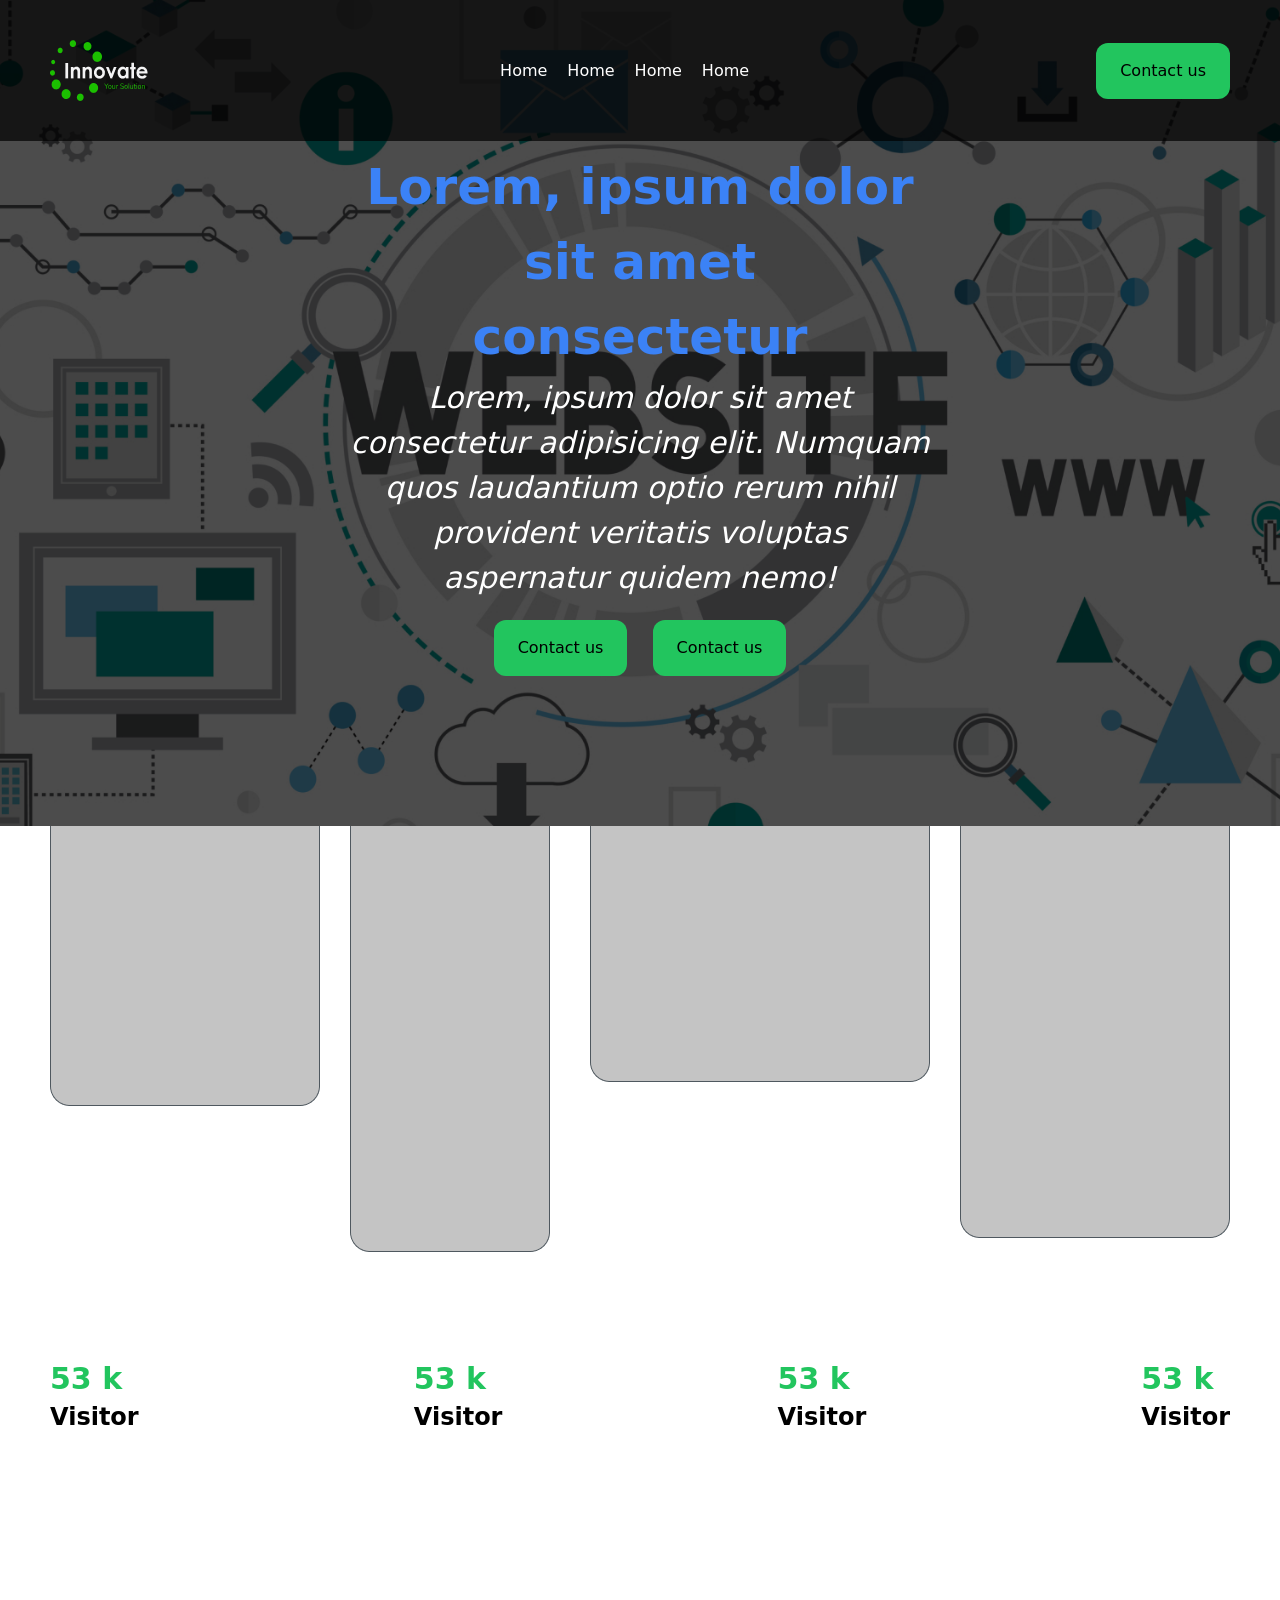
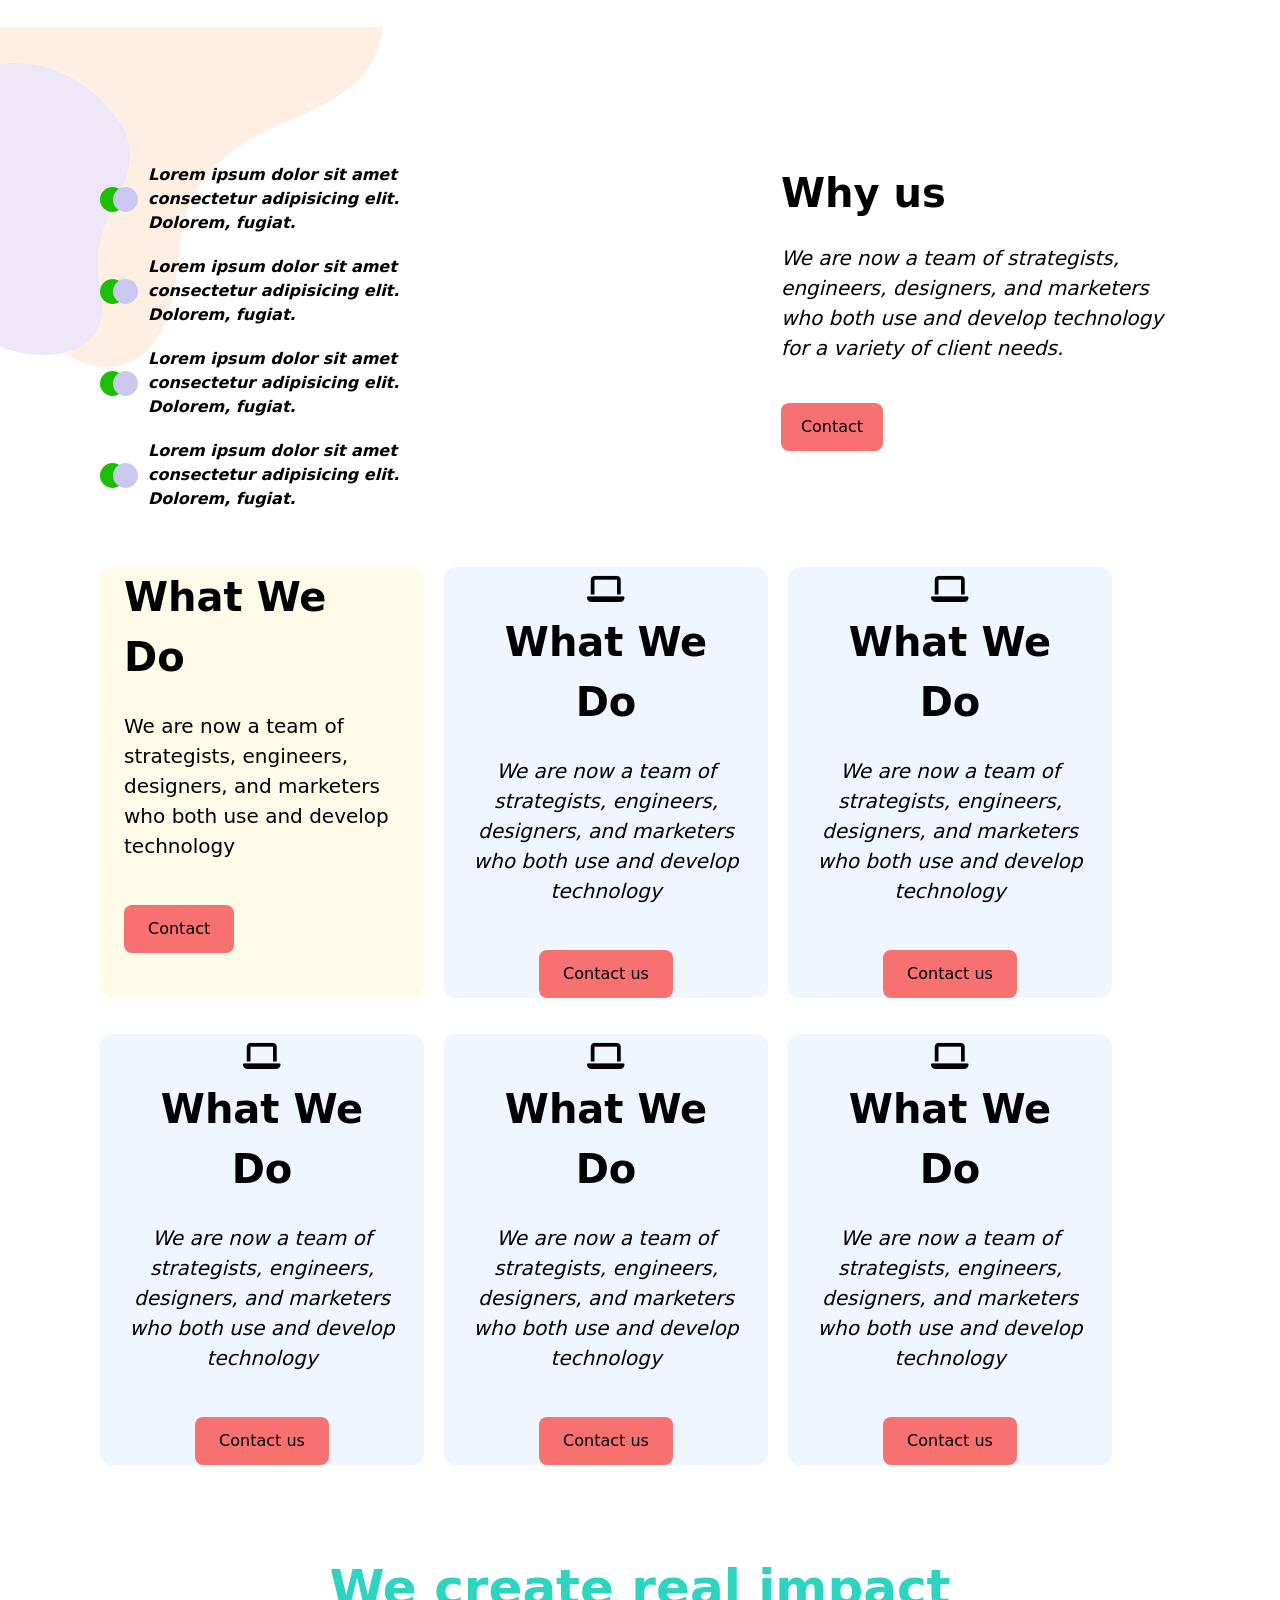
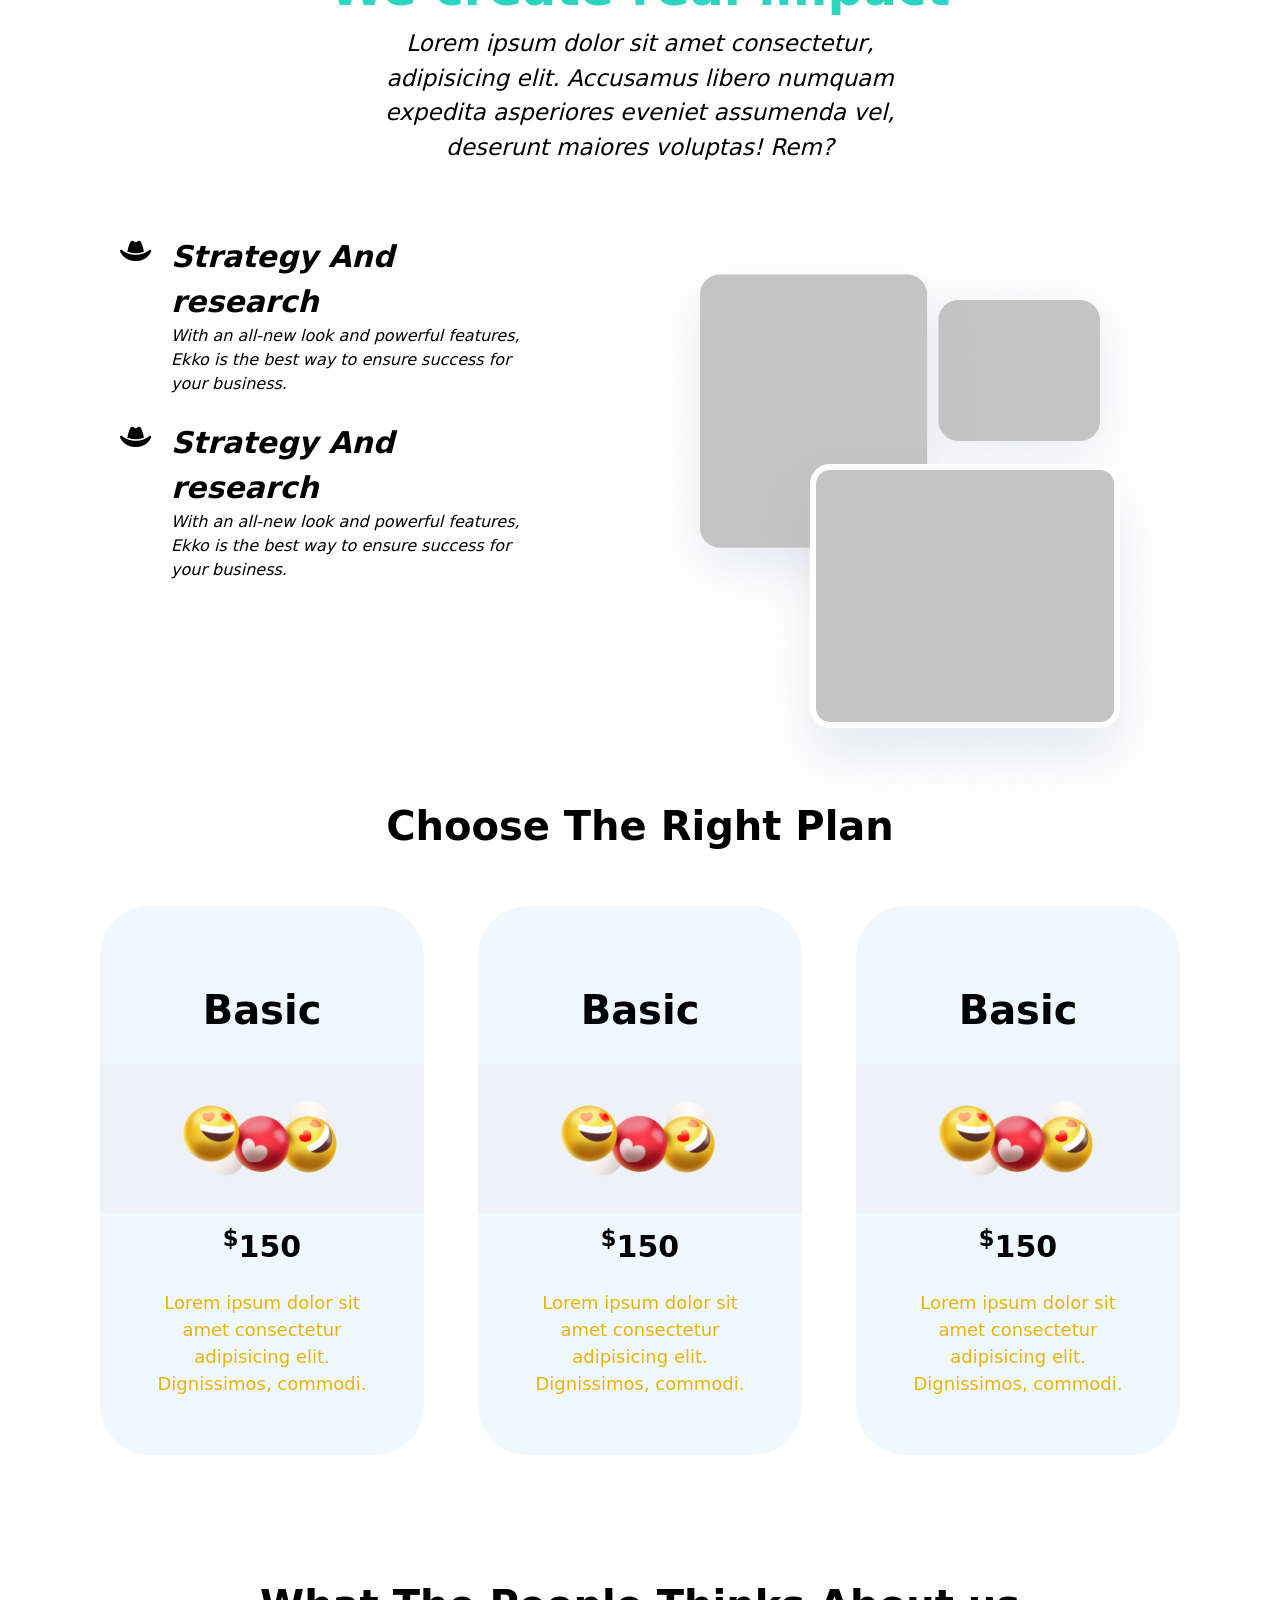
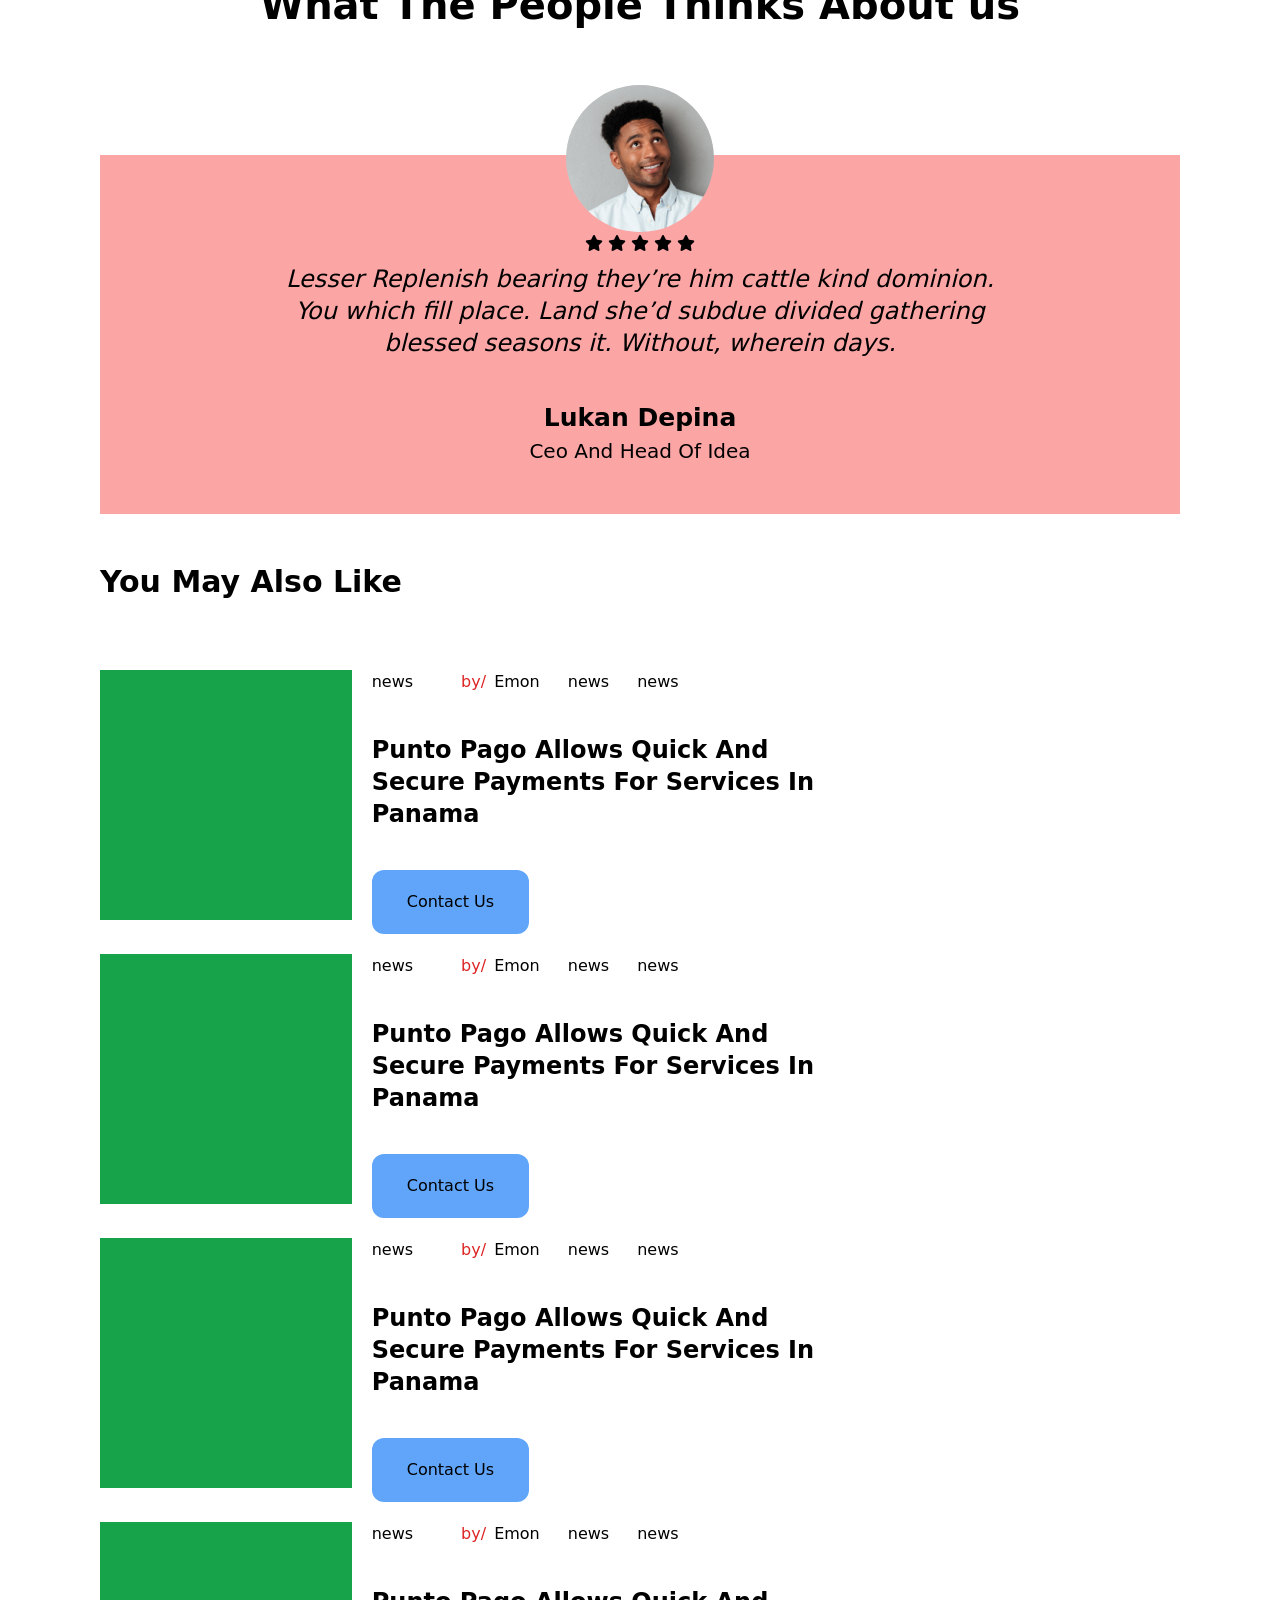
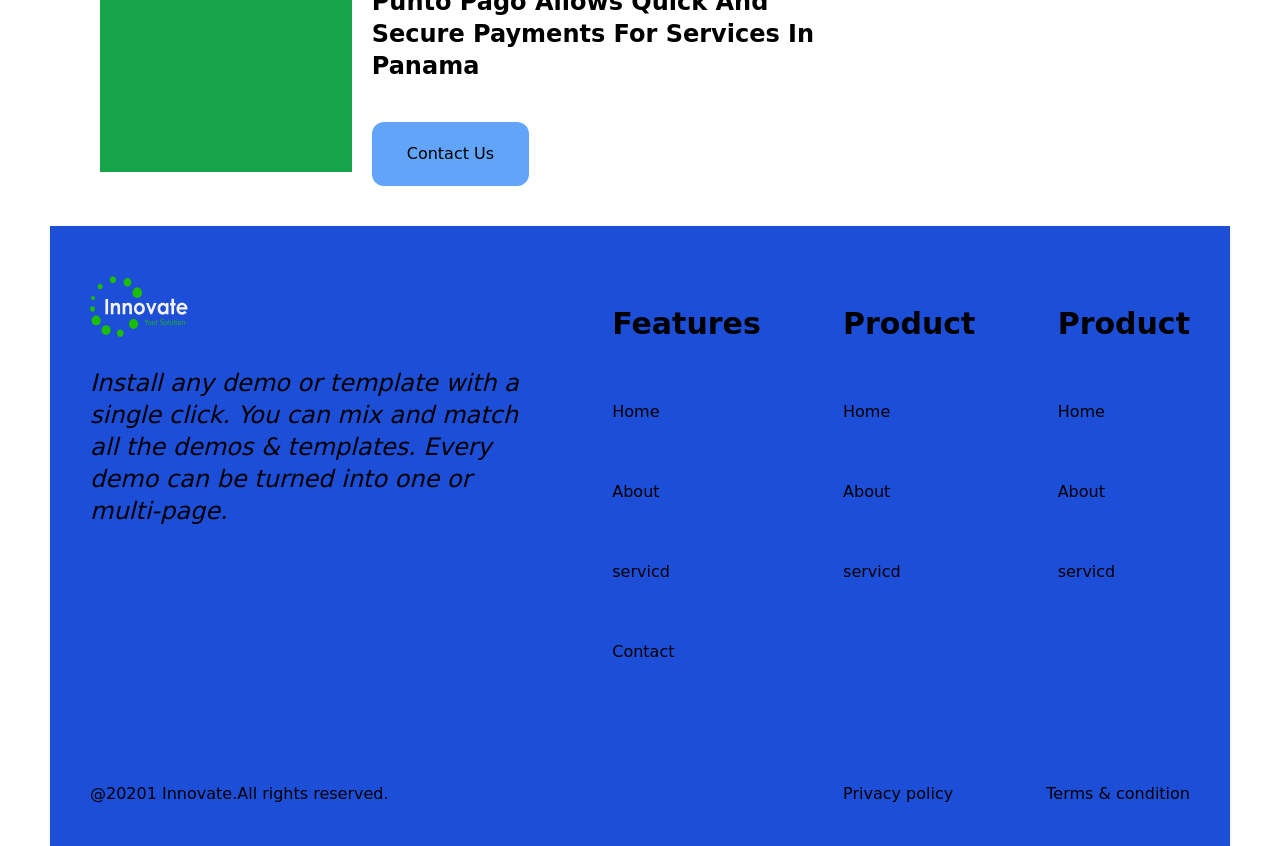
==== index.html @ 2bcd1015 "first commit" ====
<!doctype html>
<html>
<head>
  <meta charset="UTF-8">
  <meta name="viewport" content="width=device-width, initial-scale=1.0">
  <link rel="stylesheet" href="https://cdnjs.cloudflare.com/ajax/libs/font-awesome/6.7.2/css/all.min.css" integrity="sha512-Evv84Mr4kqVGRNSgIGL/F/aIDqQb7xQ2vcrdIwxfjThSH8CSR7PBEakCr51Ck+w+/U6swU2Im1vVX0SVk9ABhg==" crossorigin="anonymous" referrerpolicy="no-referrer" />  <link href="./output.css" rel="stylesheet">
  <link href="./output.css" rel="stylesheet">

</head>
<body>
  
<div class="fixed top-0 w-full py-10 bg-overly z-200000">
    <div class="  max-w-[1180px] m-auto flex items-center justify-between">
        <div class="">
            <img src="/images/Logo (1).png" alt="">
        </div>

        <div class="text-white">
            <ul class="flex gap-5">
                <li><a class=" text-white hover:text-red-200" href="#">Home</a></li>
                <li><a href="#">Home</a></li>
                <li><a href="#">Home</a></li>
                <li><a href="#">Home</a></li>
            </ul>
        </div>


        <button class="bg-green-500 py-4 px-6 rounded-xl hover:bg-opacity-0 border-dotted hover:border-2 hover:border-black-400"><a href="#">Contact us</a></button>
    </div>

</div>


    <div class="bg-backimg bg-center bg-cover bg-no-repeat">
        <div class="bg-overly py-[150px]">

            <h2 class="text-center text-blue-500 text-[50px] font-bold px-[350px]">Lorem, ipsum dolor sit amet consectetur</h2>
            <p class="text-[30px] text-center text-white px-[350px] italic">Lorem, ipsum dolor sit amet consectetur adipisicing elit. Numquam quos laudantium optio rerum nihil provident veritatis voluptas aspernatur quidem nemo!</p>

            <div class="text-center mt-5  gap-4">
                <button class="bg-green-500 py-4 px-6 rounded-xl hover:bg-opacity-0 border-dotted hover:border-2 hover:border-black-400"><a href="#">Contact us</a></button>

            <button class="bg-green-500 py-4 px-6 rounded-xl hover:bg-opacity-0 border-dotted hover:border-2 hover:border-black-400 ml-5"><a href="#">Contact us</a></button>
            </div>
        </div>
        </div>


        <div class="max-w-[1180px] h-[530px] m-auto relative z-[-10]">
            <div class="flex m-auto justify-between">
                <img src="/images/Image 1.png" alt="" class="absolute top-[-70px]">
                <img src="/images/Image 2.png" alt="" class="absolute top-[-70px] left-[300px]">
                <img src="/images/Image 3.png" alt=""class="absolute top-[-70px] right-[300px]">
                <img src="/images/Image 4.png" alt=""class="absolute top-[-70px] right-0 ">
            </div>
        </div>

        <div class=" max-w-[1180px] m-auto flex justify-between">
            <div class="">
                <h2 class="text-green-500 text-bold text-[30px]  font-bold	 ">53 k</h2>
                <h4 class="text-2xl	font-bold">Visitor</h4>
            </div>
            <div class="">
                <h2 class="text-green-500 text-bold text-[30px]  font-bold	 ">53 k</h2>
                <h4 class="text-2xl	font-bold">Visitor</h4>
            </div>
            <div class="">
                <h2 class="text-green-500 text-bold text-[30px]  font-bold	 ">53 k</h2>
                <h4 class="text-2xl	font-bold">Visitor</h4>
            </div>
            <div class="">
                <h2 class="text-green-500 text-bold text-[30px]  font-bold	 ">53 k</h2>
                <h4 class="text-2xl	font-bold">Visitor</h4>
            </div>
      
        </div>

        <div class=" mt-[30px] bg-backgroundimg bg-no-repeat bg-left">
            <img src="" alt="">
            <div class="max-w-[1080px] m-auto flex justify-between">

                <div class=" mt-[300px]">
            
                <div class="flex w-[60%] hover:shadow-2xl items-center mb-5 hover:py-[10px]  hover:bg-[rgba(203, 190, 190, 0.504)] hover:shadow-body hover:duration-300 delay-150 rounded-lg">
                    <div><svg width="38" height="25" viewBox="0 0 38 25" fill="none" xmlns="http://www.w3.org/2000/svg">
                        <circle cx="12.5" cy="12.5" r="12.5" fill="#1BBF00" class="hover:fill-red-700 transition duration-`500"/>
                        <circle cx="25.5" cy="12.5" r="12.5" fill="#CBC8F0" class="hover:fill-blue-500 transition-all duration-200"/>
                        </svg>
                    </div>
                       
                    <div><p class="ml-[10px] pr-[30px] font-bold italic">Lorem ipsum dolor sit amet consectetur adipisicing elit. Dolorem, fugiat.</p></div>

                </div>
            
                <div class="flex w-[60%] hover:shadow-2xl items-center mb-5 hover:py-[10px]   hover:bg-[rgba(203, 190, 190, 0.504)] hover:shadow-body hover:duration-300 delay-150 rounded-lg">
                    <div><svg width="38" height="25" viewBox="0 0 38 25" fill="none" xmlns="http://www.w3.org/2000/svg">
                        <circle cx="12.5" cy="12.5" r="12.5" fill="#1BBF00" class="hover:fill-red-700 transition duration-`500"/>
                        <circle cx="25.5" cy="12.5" r="12.5" fill="#CBC8F0" class="hover:fill-blue-500 transition-all duration-200"/>
                        </svg>
                    </div>
                       
                    <div><p class="ml-[10px] pr-[30px] font-bold italic">Lorem ipsum dolor sit amet consectetur adipisicing elit. Dolorem, fugiat.</p></div>

                </div>
            
                <div class="flex w-[60%] hover:shadow-2xl items-center mb-5 hover:py-[10px]   hover:bg-[rgba(203, 190, 190, 0.504)] hover:shadow-body hover:duration-300 delay-150 rounded-lg">
                    <div><svg width="38" height="25" viewBox="0 0 38 25" fill="none" xmlns="http://www.w3.org/2000/svg">
                        <circle cx="12.5" cy="12.5" r="12.5" fill="#1BBF00" class="hover:fill-red-700 transition duration-`500"/>
                        <circle cx="25.5" cy="12.5" r="12.5" fill="#CBC8F0" class="hover:fill-blue-500 transition-all duration-200"/>
                        </svg>
                    </div>
                       
                    <div><p class="ml-[10px] pr-[30px] font-bold italic">Lorem ipsum dolor sit amet consectetur adipisicing elit. Dolorem, fugiat.</p></div>

                </div>
            
                <div class="flex w-[60%] hover:shadow-2xl items-center mb-5 hover:py-[10px]  hover:bg-[rgba(203, 190, 190, 0.504)] hover:shadow-body hover:duration-300 delay-150 rounded-lg">
                    <div><svg width="38" height="25" viewBox="0 0 38 25" fill="none" xmlns="http://www.w3.org/2000/svg">
                        <circle cx="12.5" cy="12.5" r="12.5" fill="#1BBF00" class="hover:fill-red-700 transition duration-`500"/>
                        <circle cx="25.5" cy="12.5" r="12.5" fill="#CBC8F0" class="hover:fill-blue-500 transition-all duration-200"/>
                        </svg>
                    </div>
                       
                    <div><p class="ml-[10px] pr-[30px] font-bold italic">Lorem ipsum dolor sit amet consectetur adipisicing elit. Dolorem, fugiat.</p></div>

                </div>
            </div>



            
               <div class="w-[40%] mt-[300px]">
                <h2 class=" font-bold text-[40px]">Why us</h2>   
                <p class="text-[20px] italic font-normal py-[20px]	">We are now a team of strategists, engineers, designers, and marketers who both use and develop technology for a variety of client needs.</p>

                <button class=" mt-5 py-3 px-5 bg-red-400 rounded-lg hover:bg-green-500 hover:translate-x-3 hover:duration-1000" ><a href="#">Contact</a></button>
               </div>
           
         </div>      
    </div>

    <div class="max-w-[1080px] m-auto flex gap-5 flex-wrap mt-9">
        <div class="w-[30%]  bg-yellow-50 px-6 rounded-xl mb-4">
            <h2 class="text-[40px] font-bold">What We Do</h2>
            <p class="text-[hsl(0, 3%, 16%)] text-[20px] py-6">We are now a team of strategists, engineers, designers, and marketers who both use and develop technology</p>
            <button class=" mt-5 py-3 px-6 bg-red-400 rounded-lg hover:bg-green-500 hover:translate-x-3 hover:duration-1000" ><a href="#">Contact</a></button>
        </div>
        <div class="w-[30%]  bg-blue-50 px-6 rounded-xl text-center hover:bg-gray-200 transition duration-700 mb-4">
            <div class="text-center text-[30px]">
                <i class="fa-solid fa-laptop"></i>
            </div>

            <h2 class="text-[40px] font-bold">What We Do</h2>
            <p class="text-[hsl(0, 3%, 16%)] text-[20px] py-6 italic">We are now a team of strategists, engineers, designers, and marketers who both use and develop technology</p>
            <button class=" mt-5 py-3 px-6 bg-red-400 rounded-lg hover:bg-green-500 hover:translate-x-3 hover:duration-1000" ><a href="#">Contact us</a></button>
        </div>
        <div class="w-[30%]  bg-blue-50 px-6 rounded-xl text-center hover:bg-gray-200 transition duration-700 mb-4">
            <div class="text-center text-[30px]">
                <i class="fa-solid fa-laptop"></i>
            </div>

            <h2 class="text-[40px] font-bold">What We Do</h2>
            <p class="text-[hsl(0, 3%, 16%)] text-[20px] py-6 italic">We are now a team of strategists, engineers, designers, and marketers who both use and develop technology</p>
            <button class=" mt-5 py-3 px-6 bg-red-400 rounded-lg hover:bg-green-500 hover:translate-x-3 hover:duration-1000" ><a href="#">Contact us</a></button>
        </div>
        <div class="w-[30%]  bg-blue-50 px-6 rounded-xl text-center hover:bg-gray-200 transition duration-700 mb-4">
            <div class="text-center text-[30px]">
                <i class="fa-solid fa-laptop"></i>
            </div>

            <h2 class="text-[40px] font-bold">What We Do</h2>
            <p class="text-[hsl(0, 3%, 16%)] text-[20px] py-6 italic">We are now a team of strategists, engineers, designers, and marketers who both use and develop technology</p>
            <button class=" mt-5 py-3 px-6 bg-red-400 rounded-lg hover:bg-green-500 hover:translate-x-3 hover:duration-1000" ><a href="#">Contact us</a></button>
        </div>
        <div class="w-[30%]  bg-blue-50 px-6 rounded-xl text-center hover:bg-gray-200 transition duration-700 mb-4">
            <div class="text-center text-[30px]">
                <i class="fa-solid fa-laptop"></i>
            </div>

            <h2 class="text-[40px] font-bold">What We Do</h2>
            <p class="text-[hsl(0, 3%, 16%)] text-[20px] py-6 italic">We are now a team of strategists, engineers, designers, and marketers who both use and develop technology</p>
            <button class=" mt-5 py-3 px-6 bg-red-400 rounded-lg hover:bg-green-500 hover:translate-x-3 hover:duration-1000" ><a href="#">Contact us</a></button>
        </div>
        <div class="w-[30%]  bg-blue-50 px-6 rounded-xl text-center hover:bg-gray-200 transition duration-700 mb-4">
            <div class="text-center text-[30px]">
                <i class="fa-solid fa-laptop"></i>
            </div>

            <h2 class="text-[40px] font-bold">What We Do</h2>
            <p class="text-[hsl(0, 3%, 16%)] text-[20px] py-6 italic">We are now a team of strategists, engineers, designers, and marketers who both use and develop technology</p>
            <button class=" mt-5 py-3 px-6 bg-red-400 rounded-lg hover:bg-green-500 hover:translate-x-3 hover:duration-1000" ><a href="#">Contact us</a></button>
        </div>
    </div>


    <!-- We create real impact part start -->

<div class="max-w-[1080px] m-auto z-[-10000]">
    
        <div class="py-[70px]">
            <div class="text-center ">
                <h2 class="text-[50px] font-bold text-teal-400" >We create real impact
                </h2>
                <p class=" w-[50%] text-[23px] italic m-auto">Lorem ipsum dolor sit amet consectetur, adipisicing elit. Accusamus libero numquam expedita asperiores eveniet assumenda vel, deserunt maiores voluptas! Rem?</p>
            </div>
        </div>
      
            <div class="flex justify-between">
                <div class=" w-[40%]">
                  <div class="flex">
                    <div class="text-[25px] px-5 float-left"><i class="fa-solid fa-hat-cowboy"></i></div>
                    <div class="italic">
                         <h2 class="font-bold text-[30px]">Strategy And research</h2>
                         <p>With an all-new look and powerful features, Ekko is the best way to ensure success for your business.</p>
                     </div>
                  </div>

                  <div class="flex mt-6">
                    <div class="text-[25px] px-5 float-left"><i class="fa-solid fa-hat-cowboy"></i></div>
                    <div class="italic">
                         <h2 class="font-bold text-[30px]">Strategy And research</h2>
                         <p>With an all-new look and powerful features, Ekko is the best way to ensure success for your business.</p>
                     </div>
                  </div>

                  
             
                 </div>
      
         
              
                     <!-- image position part start -->
                     <div class="w-[50%] relative z-[-1]">
                      <div class="">
                          <img src="/images/Image.png" alt="" class="absolute top-4 right-5 z-[-1]">
                          <img src="/images/Image (1).png" alt="">
                          <img src="/images/Image (2).png" alt="" class="absolute top-[200px] right-0">
                      </div>
                  </div>
                  <!-- image position part end -->
            </div>
               <!-- We create real impact part end -->
   
</div>   

<pre>







</pre>

               <!-- Choose The Right Plan start -->
               <div class="text-[40px] font-bold text-center rounded-md">
                <h2>Choose The Right Plan</h2>
            </div>

            <div class="max-w-[1080px] m-auto  flex z-[-1] gap-6 justify-between mt-[50px]">
                <div class="text-center w-[30%] py-[50px] rounded-[50px] 
                box-shadow: -1px -1px 16px 4px rgba(0,0,0,0.52);]  bg-[#f0f8ff] hover:bg-blue-500 transition duration-500 ">
                    <h2 class="text-[40px] font-bold py-6">Basic</h2>
                    <img src="/images/Group 1000006892.png" alt="">
                    <h3 class="font-bold text-3xl py-4"><sup>$</sup>150</h3>
                    <p class="py-2 w-[70%] m-auto text-[18px] text-yellow-500">Lorem ipsum dolor sit amet consectetur adipisicing elit. Dignissimos, commodi.</p>
                </div>
                <div class="text-center w-[30%] py-[50px] rounded-[50px] 
                box-shadow: -1px -1px 16px 4px rgba(0,0,0,0.52);]  bg-[#f0f8ff] hover:bg-blue-500 transition duration-500 ">
                    <h2 class="text-[40px] font-bold py-6">Basic</h2>
                    <img src="/images/Group 1000006892.png" alt="">
                    <h3 class="font-bold text-3xl py-4"><sup>$</sup>150</h3>
                    <p class="py-2 w-[70%] m-auto text-[18px] text-yellow-500">Lorem ipsum dolor sit amet consectetur adipisicing elit. Dignissimos, commodi.</p>
                </div>
                <div class="text-center w-[30%] py-[50px] rounded-[50px] 
                box-shadow: -1px -1px 16px 4px rgba(0,0,0,0.52);]  bg-[#f0f8ff] hover:bg-blue-500 transition duration-500 ">
                    <h2 class="text-[40px] font-bold py-6">Basic</h2>
                    <img src="/images/Group 1000006892.png" alt="">
                    <h3 class="font-bold text-3xl py-4"><sup>$</sup>150</h3>
                    <p class="py-2 w-[70%] m-auto text-[18px] text-yellow-500">Lorem ipsum dolor sit amet consectetur adipisicing elit. Dignissimos, commodi.</p>
                </div>
          
               
            </div>
          
         
           <!-- Choose The Right Plan end -->



           <!-- What The People Thinks About us start -->
            

           <h2 class="text-[40px] font-bold text-center py-[120px] ">What The People Thinks About us </h2>

    <div class="max-w-[1080px] m-auto z-[-9999]">
        <div class="bg-red-300 py-12 relative">
         

            <div class="absolute top-[-70px] left-[50%] translate-x-[-50%] text-center">
                <img class="rounded-full" src="/images/12861 (image).png" alt="">
            <span class="fa fa-star checked"></span>
            <span class="fa fa-star checked"></span>
            <span class="fa fa-star checked"></span>
            <span class="fa fa-star"></span>
            <span class="fa fa-star"></span>
            </div>
    
            <p class="text-2xl italic py-[40px] mt-[20px] px-[20px] w-[70%] text-center m-auto">Lesser Replenish bearing they’re him cattle kind dominion. You which fill place. Land she’d subdue divided gathering blessed seasons it. Without, wherein days.
    
            </p>

            <h2 class="text-[25px] font-bold text-center">Lukan Depina</h2>
            <p class="text-[20px] text-center"> Ceo And Head Of Idea</p>
    
          </div>
    </div>

            <!-- What The People Thinks About us end -->
             <div class="max-w-[1080px] m-auto">
                <h2 class="text-3xl font-bold py-[50px]">You May Also Like</h2>

                <div class="flex">
                    <div class="h-[250px] w-[300px] bg-green-600 mt-[20px]"></div>

                    <div class="ml-[20px]">
                        <div class="flex justify-self-auto gap-7 mt-[20px] w-[60%]">
                            <p>news</p>
                            <p class="ml-5"><span class="text-red-600 pr-2">by/</span>Emon</p>
                            <p>news</p>
                            <p>news</p>
                        </div>

                        <h2 class="text-2xl font-bold  py-[40px] w-[60%]">Punto Pago Allows Quick And Secure Payments For Services In Panama
                        </h2>

                        <button class="py-[20px] px-[35px] bg-blue-400 hover:bg-green-500 rounded-xl"><a href="#">Contact Us</a></button>
                    </div>
                 </div>
                <div class="flex">
                    <div class="h-[250px] w-[300px] bg-green-600 mt-[20px]"></div>

                    <div class="ml-[20px]">
                        <div class="flex justify-self-auto gap-7 mt-[20px] w-[60%]">
                            <p>news</p>
                            <p class="ml-5"><span class="text-red-600 pr-2">by/</span>Emon</p>
                            <p>news</p>
                            <p>news</p>
                        </div>

                        <h2 class="text-2xl font-bold  py-[40px] w-[60%]">Punto Pago Allows Quick And Secure Payments For Services In Panama
                        </h2>

                        <button class="py-[20px] px-[35px] bg-blue-400 hover:bg-green-500 rounded-xl"><a href="#">Contact Us</a></button>
                    </div>
                 </div>
                <div class="flex">
                    <div class="h-[250px] w-[300px] bg-green-600 mt-[20px]"></div>

                    <div class="ml-[20px]">
                        <div class="flex justify-self-auto gap-7 mt-[20px] w-[60%]">
                            <p>news</p>
                            <p class="ml-5"><span class="text-red-600 pr-2">by/</span>Emon</p>
                            <p>news</p>
                            <p>news</p>
                        </div>

                        <h2 class="text-2xl font-bold  py-[40px] w-[60%]">Punto Pago Allows Quick And Secure Payments For Services In Panama
                        </h2>

                        <button class="py-[20px] px-[35px] bg-blue-400 hover:bg-green-500 rounded-xl"><a href="#">Contact Us</a></button>
                    </div>
                 </div>
                <div class="flex">
                    <div class="h-[250px] w-[300px] bg-green-600 mt-[20px]"></div>

                    <div class="ml-[20px]">
                        <div class="flex justify-self-auto gap-7 mt-[20px] w-[60%]">
                            <p>news</p>
                            <p class="ml-5"><span class="text-red-600 pr-2">by/</span>Emon</p>
                            <p>news</p>
                            <p>news</p>
                        </div>

                        <h2 class="text-2xl font-bold  py-[40px] w-[60%]">Punto Pago Allows Quick And Secure Payments For Services In Panama
                        </h2>

                        <button class="py-[20px] px-[35px] bg-blue-400 hover:bg-green-500 rounded-xl"><a href="#">Contact Us</a></button>
                    </div>
                 </div>
             </div>

<!--             footer part start -->
       
<div class="max-w-[1180px] m-auto gap-[40px] bg-blue-700 px-10">

    <div class="flex justify-between mt-[40px] py-[50px]">
        <div class="w-[40%]">
            <img class="" src="/images/Logo.svg" alt="">
            <p class="py-[30px] text-2xl italic">Install any demo or template with a single click. You can mix and match all the demos & templates. Every demo can be turned into one or multi-page.</p>
        </div>
    
         <div class="">
            <h3 class="text-3xl font-bold py-[30px]">Features</h3>
             
            <div class="py-7"> <a href="#">Home</a></div>
            <div class="py-7"> <a href="#">About</a></div>
            <div class="py-7"> <a href="#">servicd</a></div>
            <div class="py-7"> <a href="#">Contact</a></div>
         </div>
    
         <div class="">
            <h2 class="font-bold text-3xl py-[30px]">Product</h2>
            <div class="py-7 hover:text-red-500"> <a href="#">Home</a></div>
            <div class="py-7 hover:text-red-500"> <a href="#">About</a></div>
            <div class="py-7 hover:text-red-500"> <a href="#">servicd</a></div>
           
         </div>
         <div class="">
            <h2 class="font-bold text-3xl py-[30px]">Product</h2>
            <div class="py-7 hover:text-red-500"> <a href="#">Home</a></div>
            <div class="py-7 hover:text-red-500"> <a href="#">About</a></div>
            <div class="py-7 hover:text-red-500"> <a href="#">servicd</a></div>
           
         </div>
    </div>

  <div class="flex justify-between py-10">
    <div class="w-[60%]">
        <p>@20201 Innovate.All rights reserved.</p>
    </div>
    <div> Privacy policy</div>
    <div> Terms & condition</div>
  </div>
</div>
           
</body>
</html>
---- output.css ----
*, ::before, ::after {
  --tw-border-spacing-x: 0;
  --tw-border-spacing-y: 0;
  --tw-translate-x: 0;
  --tw-translate-y: 0;
  --tw-rotate: 0;
  --tw-skew-x: 0;
  --tw-skew-y: 0;
  --tw-scale-x: 1;
  --tw-scale-y: 1;
  --tw-pan-x:  ;
  --tw-pan-y:  ;
  --tw-pinch-zoom:  ;
  --tw-scroll-snap-strictness: proximity;
  --tw-gradient-from-position:  ;
  --tw-gradient-via-position:  ;
  --tw-gradient-to-position:  ;
  --tw-ordinal:  ;
  --tw-slashed-zero:  ;
  --tw-numeric-figure:  ;
  --tw-numeric-spacing:  ;
  --tw-numeric-fraction:  ;
  --tw-ring-inset:  ;
  --tw-ring-offset-width: 0px;
  --tw-ring-offset-color: #fff;
  --tw-ring-color: rgb(59 130 246 / 0.5);
  --tw-ring-offset-shadow: 0 0 #0000;
  --tw-ring-shadow: 0 0 #0000;
  --tw-shadow: 0 0 #0000;
  --tw-shadow-colored: 0 0 #0000;
  --tw-blur:  ;
  --tw-brightness:  ;
  --tw-contrast:  ;
  --tw-grayscale:  ;
  --tw-hue-rotate:  ;
  --tw-invert:  ;
  --tw-saturate:  ;
  --tw-sepia:  ;
  --tw-drop-shadow:  ;
  --tw-backdrop-blur:  ;
  --tw-backdrop-brightness:  ;
  --tw-backdrop-contrast:  ;
  --tw-backdrop-grayscale:  ;
  --tw-backdrop-hue-rotate:  ;
  --tw-backdrop-invert:  ;
  --tw-backdrop-opacity:  ;
  --tw-backdrop-saturate:  ;
  --tw-backdrop-sepia:  ;
  --tw-contain-size:  ;
  --tw-contain-layout:  ;
  --tw-contain-paint:  ;
  --tw-contain-style:  ;
}

::backdrop {
  --tw-border-spacing-x: 0;
  --tw-border-spacing-y: 0;
  --tw-translate-x: 0;
  --tw-translate-y: 0;
  --tw-rotate: 0;
  --tw-skew-x: 0;
  --tw-skew-y: 0;
  --tw-scale-x: 1;
  --tw-scale-y: 1;
  --tw-pan-x:  ;
  --tw-pan-y:  ;
  --tw-pinch-zoom:  ;
  --tw-scroll-snap-strictness: proximity;
  --tw-gradient-from-position:  ;
  --tw-gradient-via-position:  ;
  --tw-gradient-to-position:  ;
  --tw-ordinal:  ;
  --tw-slashed-zero:  ;
  --tw-numeric-figure:  ;
  --tw-numeric-spacing:  ;
  --tw-numeric-fraction:  ;
  --tw-ring-inset:  ;
  --tw-ring-offset-width: 0px;
  --tw-ring-offset-color: #fff;
  --tw-ring-color: rgb(59 130 246 / 0.5);
  --tw-ring-offset-shadow: 0 0 #0000;
  --tw-ring-shadow: 0 0 #0000;
  --tw-shadow: 0 0 #0000;
  --tw-shadow-colored: 0 0 #0000;
  --tw-blur:  ;
  --tw-brightness:  ;
  --tw-contrast:  ;
  --tw-grayscale:  ;
  --tw-hue-rotate:  ;
  --tw-invert:  ;
  --tw-saturate:  ;
  --tw-sepia:  ;
  --tw-drop-shadow:  ;
  --tw-backdrop-blur:  ;
  --tw-backdrop-brightness:  ;
  --tw-backdrop-contrast:  ;
  --tw-backdrop-grayscale:  ;
  --tw-backdrop-hue-rotate:  ;
  --tw-backdrop-invert:  ;
  --tw-backdrop-opacity:  ;
  --tw-backdrop-saturate:  ;
  --tw-backdrop-sepia:  ;
  --tw-contain-size:  ;
  --tw-contain-layout:  ;
  --tw-contain-paint:  ;
  --tw-contain-style:  ;
}

/*
! tailwindcss v3.4.17 | MIT License | https://tailwindcss.com
*/

/*
1. Prevent padding and border from affecting element width. (https://github.com/mozdevs/cssremedy/issues/4)
2. Allow adding a border to an element by just adding a border-width. (https://github.com/tailwindcss/tailwindcss/pull/116)
*/

*,
::before,
::after {
  box-sizing: border-box;
  /* 1 */
  border-width: 0;
  /* 2 */
  border-style: solid;
  /* 2 */
  border-color: #e5e7eb;
  /* 2 */
}

::before,
::after {
  --tw-content: '';
}

/*
1. Use a consistent sensible line-height in all browsers.
2. Prevent adjustments of font size after orientation changes in iOS.
3. Use a more readable tab size.
4. Use the user's configured `sans` font-family by default.
5. Use the user's configured `sans` font-feature-settings by default.
6. Use the user's configured `sans` font-variation-settings by default.
7. Disable tap highlights on iOS
*/

html,
:host {
  line-height: 1.5;
  /* 1 */
  -webkit-text-size-adjust: 100%;
  /* 2 */
  -moz-tab-size: 4;
  /* 3 */
  -o-tab-size: 4;
     tab-size: 4;
  /* 3 */
  font-family: ui-sans-serif, system-ui, sans-serif, "Apple Color Emoji", "Segoe UI Emoji", "Segoe UI Symbol", "Noto Color Emoji";
  /* 4 */
  font-feature-settings: normal;
  /* 5 */
  font-variation-settings: normal;
  /* 6 */
  -webkit-tap-highlight-color: transparent;
  /* 7 */
}

/*
1. Remove the margin in all browsers.
2. Inherit line-height from `html` so users can set them as a class directly on the `html` element.
*/

body {
  margin: 0;
  /* 1 */
  line-height: inherit;
  /* 2 */
}

/*
1. Add the correct height in Firefox.
2. Correct the inheritance of border color in Firefox. (https://bugzilla.mozilla.org/show_bug.cgi?id=190655)
3. Ensure horizontal rules are visible by default.
*/

hr {
  height: 0;
  /* 1 */
  color: inherit;
  /* 2 */
  border-top-width: 1px;
  /* 3 */
}

/*
Add the correct text decoration in Chrome, Edge, and Safari.
*/

abbr:where([title]) {
  -webkit-text-decoration: underline dotted;
          text-decoration: underline dotted;
}

/*
Remove the default font size and weight for headings.
*/

h1,
h2,
h3,
h4,
h5,
h6 {
  font-size: inherit;
  font-weight: inherit;
}

/*
Reset links to optimize for opt-in styling instead of opt-out.
*/

a {
  color: inherit;
  text-decoration: inherit;
}

/*
Add the correct font weight in Edge and Safari.
*/

b,
strong {
  font-weight: bolder;
}

/*
1. Use the user's configured `mono` font-family by default.
2. Use the user's configured `mono` font-feature-settings by default.
3. Use the user's configured `mono` font-variation-settings by default.
4. Correct the odd `em` font sizing in all browsers.
*/

code,
kbd,
samp,
pre {
  font-family: ui-monospace, SFMono-Regular, Menlo, Monaco, Consolas, "Liberation Mono", "Courier New", monospace;
  /* 1 */
  font-feature-settings: normal;
  /* 2 */
  font-variation-settings: normal;
  /* 3 */
  font-size: 1em;
  /* 4 */
}

/*
Add the correct font size in all browsers.
*/

small {
  font-size: 80%;
}

/*
Prevent `sub` and `sup` elements from affecting the line height in all browsers.
*/

sub,
sup {
  font-size: 75%;
  line-height: 0;
  position: relative;
  vertical-align: baseline;
}

sub {
  bottom: -0.25em;
}

sup {
  top: -0.5em;
}

/*
1. Remove text indentation from table contents in Chrome and Safari. (https://bugs.chromium.org/p/chromium/issues/detail?id=999088, https://bugs.webkit.org/show_bug.cgi?id=201297)
2. Correct table border color inheritance in all Chrome and Safari. (https://bugs.chromium.org/p/chromium/issues/detail?id=935729, https://bugs.webkit.org/show_bug.cgi?id=195016)
3. Remove gaps between table borders by default.
*/

table {
  text-indent: 0;
  /* 1 */
  border-color: inherit;
  /* 2 */
  border-collapse: collapse;
  /* 3 */
}

/*
1. Change the font styles in all browsers.
2. Remove the margin in Firefox and Safari.
3. Remove default padding in all browsers.
*/

button,
input,
optgroup,
select,
textarea {
  font-family: inherit;
  /* 1 */
  font-feature-settings: inherit;
  /* 1 */
  font-variation-settings: inherit;
  /* 1 */
  font-size: 100%;
  /* 1 */
  font-weight: inherit;
  /* 1 */
  line-height: inherit;
  /* 1 */
  letter-spacing: inherit;
  /* 1 */
  color: inherit;
  /* 1 */
  margin: 0;
  /* 2 */
  padding: 0;
  /* 3 */
}

/*
Remove the inheritance of text transform in Edge and Firefox.
*/

button,
select {
  text-transform: none;
}

/*
1. Correct the inability to style clickable types in iOS and Safari.
2. Remove default button styles.
*/

button,
input:where([type='button']),
input:where([type='reset']),
input:where([type='submit']) {
  -webkit-appearance: button;
  /* 1 */
  background-color: transparent;
  /* 2 */
  background-image: none;
  /* 2 */
}

/*
Use the modern Firefox focus style for all focusable elements.
*/

:-moz-focusring {
  outline: auto;
}

/*
Remove the additional `:invalid` styles in Firefox. (https://github.com/mozilla/gecko-dev/blob/2f9eacd9d3d995c937b4251a5557d95d494c9be1/layout/style/res/forms.css#L728-L737)
*/

:-moz-ui-invalid {
  box-shadow: none;
}

/*
Add the correct vertical alignment in Chrome and Firefox.
*/

progress {
  vertical-align: baseline;
}

/*
Correct the cursor style of increment and decrement buttons in Safari.
*/

::-webkit-inner-spin-button,
::-webkit-outer-spin-button {
  height: auto;
}

/*
1. Correct the odd appearance in Chrome and Safari.
2. Correct the outline style in Safari.
*/

[type='search'] {
  -webkit-appearance: textfield;
  /* 1 */
  outline-offset: -2px;
  /* 2 */
}

/*
Remove the inner padding in Chrome and Safari on macOS.
*/

::-webkit-search-decoration {
  -webkit-appearance: none;
}

/*
1. Correct the inability to style clickable types in iOS and Safari.
2. Change font properties to `inherit` in Safari.
*/

::-webkit-file-upload-button {
  -webkit-appearance: button;
  /* 1 */
  font: inherit;
  /* 2 */
}

/*
Add the correct display in Chrome and Safari.
*/

summary {
  display: list-item;
}

/*
Removes the default spacing and border for appropriate elements.
*/

blockquote,
dl,
dd,
h1,
h2,
h3,
h4,
h5,
h6,
hr,
figure,
p,
pre {
  margin: 0;
}

fieldset {
  margin: 0;
  padding: 0;
}

legend {
  padding: 0;
}

ol,
ul,
menu {
  list-style: none;
  margin: 0;
  padding: 0;
}

/*
Reset default styling for dialogs.
*/

dialog {
  padding: 0;
}

/*
Prevent resizing textareas horizontally by default.
*/

textarea {
  resize: vertical;
}

/*
1. Reset the default placeholder opacity in Firefox. (https://github.com/tailwindlabs/tailwindcss/issues/3300)
2. Set the default placeholder color to the user's configured gray 400 color.
*/

input::-moz-placeholder, textarea::-moz-placeholder {
  opacity: 1;
  /* 1 */
  color: #9ca3af;
  /* 2 */
}

input::placeholder,
textarea::placeholder {
  opacity: 1;
  /* 1 */
  color: #9ca3af;
  /* 2 */
}

/*
Set the default cursor for buttons.
*/

button,
[role="button"] {
  cursor: pointer;
}

/*
Make sure disabled buttons don't get the pointer cursor.
*/

:disabled {
  cursor: default;
}

/*
1. Make replaced elements `display: block` by default. (https://github.com/mozdevs/cssremedy/issues/14)
2. Add `vertical-align: middle` to align replaced elements more sensibly by default. (https://github.com/jensimmons/cssremedy/issues/14#issuecomment-634934210)
   This can trigger a poorly considered lint error in some tools but is included by design.
*/

img,
svg,
video,
canvas,
audio,
iframe,
embed,
object {
  display: block;
  /* 1 */
  vertical-align: middle;
  /* 2 */
}

/*
Constrain images and videos to the parent width and preserve their intrinsic aspect ratio. (https://github.com/mozdevs/cssremedy/issues/14)
*/

img,
video {
  max-width: 100%;
  height: auto;
}

/* Make elements with the HTML hidden attribute stay hidden by default */

[hidden]:where(:not([hidden="until-found"])) {
  display: none;
}

.visible {
  visibility: visible;
}

.collapse {
  visibility: collapse;
}

.fixed {
  position: fixed;
}

.absolute {
  position: absolute;
}

.relative {
  position: relative;
}

.left-\[300px\] {
  left: 300px;
}

.left-\[50\%\] {
  left: 50%;
}

.right-0 {
  right: 0px;
}

.right-5 {
  right: 1.25rem;
}

.right-\[300px\] {
  right: 300px;
}

.top-0 {
  top: 0px;
}

.top-4 {
  top: 1rem;
}

.top-\[-70px\] {
  top: -70px;
}

.top-\[200px\] {
  top: 200px;
}

.z-\[-10000\] {
  z-index: -10000;
}

.z-\[-10\] {
  z-index: -10;
}

.z-\[-1\] {
  z-index: -1;
}

.z-\[-9999\] {
  z-index: -9999;
}

.float-left {
  float: left;
}

.m-auto {
  margin: auto;
}

.mb-4 {
  margin-bottom: 1rem;
}

.mb-5 {
  margin-bottom: 1.25rem;
}

.ml-5 {
  margin-left: 1.25rem;
}

.ml-\[10px\] {
  margin-left: 10px;
}

.ml-\[20px\] {
  margin-left: 20px;
}

.mt-5 {
  margin-top: 1.25rem;
}

.mt-6 {
  margin-top: 1.5rem;
}

.mt-9 {
  margin-top: 2.25rem;
}

.mt-\[20px\] {
  margin-top: 20px;
}

.mt-\[300px\] {
  margin-top: 300px;
}

.mt-\[30px\] {
  margin-top: 30px;
}

.mt-\[40px\] {
  margin-top: 40px;
}

.mt-\[50px\] {
  margin-top: 50px;
}

.block {
  display: block;
}

.flex {
  display: flex;
}

.table {
  display: table;
}

.contents {
  display: contents;
}

.hidden {
  display: none;
}

.h-\[250px\] {
  height: 250px;
}

.h-\[530px\] {
  height: 530px;
}

.w-\[30\%\] {
  width: 30%;
}

.w-\[300px\] {
  width: 300px;
}

.w-\[40\%\] {
  width: 40%;
}

.w-\[50\%\] {
  width: 50%;
}

.w-\[60\%\] {
  width: 60%;
}

.w-\[70\%\] {
  width: 70%;
}

.w-full {
  width: 100%;
}

.max-w-\[1080px\] {
  max-width: 1080px;
}

.max-w-\[1180px\] {
  max-width: 1180px;
}

.border-collapse {
  border-collapse: collapse;
}

.translate-x-\[-50\%\] {
  --tw-translate-x: -50%;
  transform: translate(var(--tw-translate-x), var(--tw-translate-y)) rotate(var(--tw-rotate)) skewX(var(--tw-skew-x)) skewY(var(--tw-skew-y)) scaleX(var(--tw-scale-x)) scaleY(var(--tw-scale-y));
}

.transform {
  transform: translate(var(--tw-translate-x), var(--tw-translate-y)) rotate(var(--tw-rotate)) skewX(var(--tw-skew-x)) skewY(var(--tw-skew-y)) scaleX(var(--tw-scale-x)) scaleY(var(--tw-scale-y));
}

.resize {
  resize: both;
}

.flex-wrap {
  flex-wrap: wrap;
}

.items-center {
  align-items: center;
}

.justify-between {
  justify-content: space-between;
}

.gap-4 {
  gap: 1rem;
}

.gap-5 {
  gap: 1.25rem;
}

.gap-6 {
  gap: 1.5rem;
}

.gap-7 {
  gap: 1.75rem;
}

.gap-\[40px\] {
  gap: 40px;
}

.justify-self-auto {
  justify-self: auto;
}

.rounded-\[50px\] {
  border-radius: 50px;
}

.rounded-full {
  border-radius: 9999px;
}

.rounded-lg {
  border-radius: 0.5rem;
}

.rounded-md {
  border-radius: 0.375rem;
}

.rounded-xl {
  border-radius: 0.75rem;
}

.border {
  border-width: 1px;
}

.border-dotted {
  border-style: dotted;
}

.bg-\[\#f0f8ff\] {
  --tw-bg-opacity: 1;
  background-color: rgb(240 248 255 / var(--tw-bg-opacity, 1));
}

.bg-blue-400 {
  --tw-bg-opacity: 1;
  background-color: rgb(96 165 250 / var(--tw-bg-opacity, 1));
}

.bg-blue-50 {
  --tw-bg-opacity: 1;
  background-color: rgb(239 246 255 / var(--tw-bg-opacity, 1));
}

.bg-blue-700 {
  --tw-bg-opacity: 1;
  background-color: rgb(29 78 216 / var(--tw-bg-opacity, 1));
}

.bg-green-500 {
  --tw-bg-opacity: 1;
  background-color: rgb(34 197 94 / var(--tw-bg-opacity, 1));
}

.bg-green-600 {
  --tw-bg-opacity: 1;
  background-color: rgb(22 163 74 / var(--tw-bg-opacity, 1));
}

.bg-overly {
  background-color: rgba(0, 0, 0, 0.7);
}

.bg-red-300 {
  --tw-bg-opacity: 1;
  background-color: rgb(252 165 165 / var(--tw-bg-opacity, 1));
}

.bg-red-400 {
  --tw-bg-opacity: 1;
  background-color: rgb(248 113 113 / var(--tw-bg-opacity, 1));
}

.bg-yellow-50 {
  --tw-bg-opacity: 1;
  background-color: rgb(254 252 232 / var(--tw-bg-opacity, 1));
}

.bg-backgroundimg {
  background-image: url('/images/element.png');
}

.bg-backimg {
  background-image: url('/images/image.jpg');
}

.bg-cover {
  background-size: cover;
}

.bg-center {
  background-position: center;
}

.bg-left {
  background-position: left;
}

.bg-no-repeat {
  background-repeat: no-repeat;
}

.px-10 {
  padding-left: 2.5rem;
  padding-right: 2.5rem;
}

.px-5 {
  padding-left: 1.25rem;
  padding-right: 1.25rem;
}

.px-6 {
  padding-left: 1.5rem;
  padding-right: 1.5rem;
}

.px-\[20px\] {
  padding-left: 20px;
  padding-right: 20px;
}

.px-\[350px\] {
  padding-left: 350px;
  padding-right: 350px;
}

.px-\[35px\] {
  padding-left: 35px;
  padding-right: 35px;
}

.py-10 {
  padding-top: 2.5rem;
  padding-bottom: 2.5rem;
}

.py-12 {
  padding-top: 3rem;
  padding-bottom: 3rem;
}

.py-2 {
  padding-top: 0.5rem;
  padding-bottom: 0.5rem;
}

.py-3 {
  padding-top: 0.75rem;
  padding-bottom: 0.75rem;
}

.py-4 {
  padding-top: 1rem;
  padding-bottom: 1rem;
}

.py-6 {
  padding-top: 1.5rem;
  padding-bottom: 1.5rem;
}

.py-7 {
  padding-top: 1.75rem;
  padding-bottom: 1.75rem;
}

.py-\[120px\] {
  padding-top: 120px;
  padding-bottom: 120px;
}

.py-\[150px\] {
  padding-top: 150px;
  padding-bottom: 150px;
}

.py-\[20px\] {
  padding-top: 20px;
  padding-bottom: 20px;
}

.py-\[30px\] {
  padding-top: 30px;
  padding-bottom: 30px;
}

.py-\[40px\] {
  padding-top: 40px;
  padding-bottom: 40px;
}

.py-\[50px\] {
  padding-top: 50px;
  padding-bottom: 50px;
}

.py-\[70px\] {
  padding-top: 70px;
  padding-bottom: 70px;
}

.pr-2 {
  padding-right: 0.5rem;
}

.pr-\[30px\] {
  padding-right: 30px;
}

.text-center {
  text-align: center;
}

.text-2xl {
  font-size: 1.5rem;
  line-height: 2rem;
}

.text-3xl {
  font-size: 1.875rem;
  line-height: 2.25rem;
}

.text-\[18px\] {
  font-size: 18px;
}

.text-\[20px\] {
  font-size: 20px;
}

.text-\[23px\] {
  font-size: 23px;
}

.text-\[25px\] {
  font-size: 25px;
}

.text-\[30px\] {
  font-size: 30px;
}

.text-\[40px\] {
  font-size: 40px;
}

.text-\[50px\] {
  font-size: 50px;
}

.font-bold {
  font-weight: 700;
}

.font-normal {
  font-weight: 400;
}

.italic {
  font-style: italic;
}

.text-blue-500 {
  --tw-text-opacity: 1;
  color: rgb(59 130 246 / var(--tw-text-opacity, 1));
}

.text-green-500 {
  --tw-text-opacity: 1;
  color: rgb(34 197 94 / var(--tw-text-opacity, 1));
}

.text-red-600 {
  --tw-text-opacity: 1;
  color: rgb(220 38 38 / var(--tw-text-opacity, 1));
}

.text-teal-400 {
  --tw-text-opacity: 1;
  color: rgb(45 212 191 / var(--tw-text-opacity, 1));
}

.text-white {
  --tw-text-opacity: 1;
  color: rgb(255 255 255 / var(--tw-text-opacity, 1));
}

.text-yellow-500 {
  --tw-text-opacity: 1;
  color: rgb(234 179 8 / var(--tw-text-opacity, 1));
}

.underline {
  text-decoration-line: underline;
}

.outline {
  outline-style: solid;
}

.filter {
  filter: var(--tw-blur) var(--tw-brightness) var(--tw-contrast) var(--tw-grayscale) var(--tw-hue-rotate) var(--tw-invert) var(--tw-saturate) var(--tw-sepia) var(--tw-drop-shadow);
}

.transition {
  transition-property: color, background-color, border-color, text-decoration-color, fill, stroke, opacity, box-shadow, transform, filter, -webkit-backdrop-filter;
  transition-property: color, background-color, border-color, text-decoration-color, fill, stroke, opacity, box-shadow, transform, filter, backdrop-filter;
  transition-property: color, background-color, border-color, text-decoration-color, fill, stroke, opacity, box-shadow, transform, filter, backdrop-filter, -webkit-backdrop-filter;
  transition-timing-function: cubic-bezier(0.4, 0, 0.2, 1);
  transition-duration: 150ms;
}

.transition-all {
  transition-property: all;
  transition-timing-function: cubic-bezier(0.4, 0, 0.2, 1);
  transition-duration: 150ms;
}

.delay-150 {
  transition-delay: 150ms;
}

.duration-200 {
  transition-duration: 200ms;
}

.duration-500 {
  transition-duration: 500ms;
}

.duration-700 {
  transition-duration: 700ms;
}

.hover\:translate-x-3:hover {
  --tw-translate-x: 0.75rem;
  transform: translate(var(--tw-translate-x), var(--tw-translate-y)) rotate(var(--tw-rotate)) skewX(var(--tw-skew-x)) skewY(var(--tw-skew-y)) scaleX(var(--tw-scale-x)) scaleY(var(--tw-scale-y));
}

.hover\:border-2:hover {
  border-width: 2px;
}

.hover\:bg-blue-500:hover {
  --tw-bg-opacity: 1;
  background-color: rgb(59 130 246 / var(--tw-bg-opacity, 1));
}

.hover\:bg-gray-200:hover {
  --tw-bg-opacity: 1;
  background-color: rgb(229 231 235 / var(--tw-bg-opacity, 1));
}

.hover\:bg-green-500:hover {
  --tw-bg-opacity: 1;
  background-color: rgb(34 197 94 / var(--tw-bg-opacity, 1));
}

.hover\:bg-opacity-0:hover {
  --tw-bg-opacity: 0;
}

.hover\:fill-blue-500:hover {
  fill: #3b82f6;
}

.hover\:fill-red-700:hover {
  fill: #b91c1c;
}

.hover\:py-\[10px\]:hover {
  padding-top: 10px;
  padding-bottom: 10px;
}

.hover\:text-red-200:hover {
  --tw-text-opacity: 1;
  color: rgb(254 202 202 / var(--tw-text-opacity, 1));
}

.hover\:text-red-500:hover {
  --tw-text-opacity: 1;
  color: rgb(239 68 68 / var(--tw-text-opacity, 1));
}

.hover\:shadow-2xl:hover {
  --tw-shadow: 0 25px 50px -12px rgb(0 0 0 / 0.25);
  --tw-shadow-colored: 0 25px 50px -12px var(--tw-shadow-color);
  box-shadow: var(--tw-ring-offset-shadow, 0 0 #0000), var(--tw-ring-shadow, 0 0 #0000), var(--tw-shadow);
}

.hover\:duration-1000:hover {
  transition-duration: 1000ms;
}

.hover\:duration-300:hover {
  transition-duration: 300ms;
}
---- output.css ----
*, ::before, ::after {
  --tw-border-spacing-x: 0;
  --tw-border-spacing-y: 0;
  --tw-translate-x: 0;
  --tw-translate-y: 0;
  --tw-rotate: 0;
  --tw-skew-x: 0;
  --tw-skew-y: 0;
  --tw-scale-x: 1;
  --tw-scale-y: 1;
  --tw-pan-x:  ;
  --tw-pan-y:  ;
  --tw-pinch-zoom:  ;
  --tw-scroll-snap-strictness: proximity;
  --tw-gradient-from-position:  ;
  --tw-gradient-via-position:  ;
  --tw-gradient-to-position:  ;
  --tw-ordinal:  ;
  --tw-slashed-zero:  ;
  --tw-numeric-figure:  ;
  --tw-numeric-spacing:  ;
  --tw-numeric-fraction:  ;
  --tw-ring-inset:  ;
  --tw-ring-offset-width: 0px;
  --tw-ring-offset-color: #fff;
  --tw-ring-color: rgb(59 130 246 / 0.5);
  --tw-ring-offset-shadow: 0 0 #0000;
  --tw-ring-shadow: 0 0 #0000;
  --tw-shadow: 0 0 #0000;
  --tw-shadow-colored: 0 0 #0000;
  --tw-blur:  ;
  --tw-brightness:  ;
  --tw-contrast:  ;
  --tw-grayscale:  ;
  --tw-hue-rotate:  ;
  --tw-invert:  ;
  --tw-saturate:  ;
  --tw-sepia:  ;
  --tw-drop-shadow:  ;
  --tw-backdrop-blur:  ;
  --tw-backdrop-brightness:  ;
  --tw-backdrop-contrast:  ;
  --tw-backdrop-grayscale:  ;
  --tw-backdrop-hue-rotate:  ;
  --tw-backdrop-invert:  ;
  --tw-backdrop-opacity:  ;
  --tw-backdrop-saturate:  ;
  --tw-backdrop-sepia:  ;
  --tw-contain-size:  ;
  --tw-contain-layout:  ;
  --tw-contain-paint:  ;
  --tw-contain-style:  ;
}

::backdrop {
  --tw-border-spacing-x: 0;
  --tw-border-spacing-y: 0;
  --tw-translate-x: 0;
  --tw-translate-y: 0;
  --tw-rotate: 0;
  --tw-skew-x: 0;
  --tw-skew-y: 0;
  --tw-scale-x: 1;
  --tw-scale-y: 1;
  --tw-pan-x:  ;
  --tw-pan-y:  ;
  --tw-pinch-zoom:  ;
  --tw-scroll-snap-strictness: proximity;
  --tw-gradient-from-position:  ;
  --tw-gradient-via-position:  ;
  --tw-gradient-to-position:  ;
  --tw-ordinal:  ;
  --tw-slashed-zero:  ;
  --tw-numeric-figure:  ;
  --tw-numeric-spacing:  ;
  --tw-numeric-fraction:  ;
  --tw-ring-inset:  ;
  --tw-ring-offset-width: 0px;
  --tw-ring-offset-color: #fff;
  --tw-ring-color: rgb(59 130 246 / 0.5);
  --tw-ring-offset-shadow: 0 0 #0000;
  --tw-ring-shadow: 0 0 #0000;
  --tw-shadow: 0 0 #0000;
  --tw-shadow-colored: 0 0 #0000;
  --tw-blur:  ;
  --tw-brightness:  ;
  --tw-contrast:  ;
  --tw-grayscale:  ;
  --tw-hue-rotate:  ;
  --tw-invert:  ;
  --tw-saturate:  ;
  --tw-sepia:  ;
  --tw-drop-shadow:  ;
  --tw-backdrop-blur:  ;
  --tw-backdrop-brightness:  ;
  --tw-backdrop-contrast:  ;
  --tw-backdrop-grayscale:  ;
  --tw-backdrop-hue-rotate:  ;
  --tw-backdrop-invert:  ;
  --tw-backdrop-opacity:  ;
  --tw-backdrop-saturate:  ;
  --tw-backdrop-sepia:  ;
  --tw-contain-size:  ;
  --tw-contain-layout:  ;
  --tw-contain-paint:  ;
  --tw-contain-style:  ;
}

/*
! tailwindcss v3.4.17 | MIT License | https://tailwindcss.com
*/

/*
1. Prevent padding and border from affecting element width. (https://github.com/mozdevs/cssremedy/issues/4)
2. Allow adding a border to an element by just adding a border-width. (https://github.com/tailwindcss/tailwindcss/pull/116)
*/

*,
::before,
::after {
  box-sizing: border-box;
  /* 1 */
  border-width: 0;
  /* 2 */
  border-style: solid;
  /* 2 */
  border-color: #e5e7eb;
  /* 2 */
}

::before,
::after {
  --tw-content: '';
}

/*
1. Use a consistent sensible line-height in all browsers.
2. Prevent adjustments of font size after orientation changes in iOS.
3. Use a more readable tab size.
4. Use the user's configured `sans` font-family by default.
5. Use the user's configured `sans` font-feature-settings by default.
6. Use the user's configured `sans` font-variation-settings by default.
7. Disable tap highlights on iOS
*/

html,
:host {
  line-height: 1.5;
  /* 1 */
  -webkit-text-size-adjust: 100%;
  /* 2 */
  -moz-tab-size: 4;
  /* 3 */
  -o-tab-size: 4;
     tab-size: 4;
  /* 3 */
  font-family: ui-sans-serif, system-ui, sans-serif, "Apple Color Emoji", "Segoe UI Emoji", "Segoe UI Symbol", "Noto Color Emoji";
  /* 4 */
  font-feature-settings: normal;
  /* 5 */
  font-variation-settings: normal;
  /* 6 */
  -webkit-tap-highlight-color: transparent;
  /* 7 */
}

/*
1. Remove the margin in all browsers.
2. Inherit line-height from `html` so users can set them as a class directly on the `html` element.
*/

body {
  margin: 0;
  /* 1 */
  line-height: inherit;
  /* 2 */
}

/*
1. Add the correct height in Firefox.
2. Correct the inheritance of border color in Firefox. (https://bugzilla.mozilla.org/show_bug.cgi?id=190655)
3. Ensure horizontal rules are visible by default.
*/

hr {
  height: 0;
  /* 1 */
  color: inherit;
  /* 2 */
  border-top-width: 1px;
  /* 3 */
}

/*
Add the correct text decoration in Chrome, Edge, and Safari.
*/

abbr:where([title]) {
  -webkit-text-decoration: underline dotted;
          text-decoration: underline dotted;
}

/*
Remove the default font size and weight for headings.
*/

h1,
h2,
h3,
h4,
h5,
h6 {
  font-size: inherit;
  font-weight: inherit;
}

/*
Reset links to optimize for opt-in styling instead of opt-out.
*/

a {
  color: inherit;
  text-decoration: inherit;
}

/*
Add the correct font weight in Edge and Safari.
*/

b,
strong {
  font-weight: bolder;
}

/*
1. Use the user's configured `mono` font-family by default.
2. Use the user's configured `mono` font-feature-settings by default.
3. Use the user's configured `mono` font-variation-settings by default.
4. Correct the odd `em` font sizing in all browsers.
*/

code,
kbd,
samp,
pre {
  font-family: ui-monospace, SFMono-Regular, Menlo, Monaco, Consolas, "Liberation Mono", "Courier New", monospace;
  /* 1 */
  font-feature-settings: normal;
  /* 2 */
  font-variation-settings: normal;
  /* 3 */
  font-size: 1em;
  /* 4 */
}

/*
Add the correct font size in all browsers.
*/

small {
  font-size: 80%;
}

/*
Prevent `sub` and `sup` elements from affecting the line height in all browsers.
*/

sub,
sup {
  font-size: 75%;
  line-height: 0;
  position: relative;
  vertical-align: baseline;
}

sub {
  bottom: -0.25em;
}

sup {
  top: -0.5em;
}

/*
1. Remove text indentation from table contents in Chrome and Safari. (https://bugs.chromium.org/p/chromium/issues/detail?id=999088, https://bugs.webkit.org/show_bug.cgi?id=201297)
2. Correct table border color inheritance in all Chrome and Safari. (https://bugs.chromium.org/p/chromium/issues/detail?id=935729, https://bugs.webkit.org/show_bug.cgi?id=195016)
3. Remove gaps between table borders by default.
*/

table {
  text-indent: 0;
  /* 1 */
  border-color: inherit;
  /* 2 */
  border-collapse: collapse;
  /* 3 */
}

/*
1. Change the font styles in all browsers.
2. Remove the margin in Firefox and Safari.
3. Remove default padding in all browsers.
*/

button,
input,
optgroup,
select,
textarea {
  font-family: inherit;
  /* 1 */
  font-feature-settings: inherit;
  /* 1 */
  font-variation-settings: inherit;
  /* 1 */
  font-size: 100%;
  /* 1 */
  font-weight: inherit;
  /* 1 */
  line-height: inherit;
  /* 1 */
  letter-spacing: inherit;
  /* 1 */
  color: inherit;
  /* 1 */
  margin: 0;
  /* 2 */
  padding: 0;
  /* 3 */
}

/*
Remove the inheritance of text transform in Edge and Firefox.
*/

button,
select {
  text-transform: none;
}

/*
1. Correct the inability to style clickable types in iOS and Safari.
2. Remove default button styles.
*/

button,
input:where([type='button']),
input:where([type='reset']),
input:where([type='submit']) {
  -webkit-appearance: button;
  /* 1 */
  background-color: transparent;
  /* 2 */
  background-image: none;
  /* 2 */
}

/*
Use the modern Firefox focus style for all focusable elements.
*/

:-moz-focusring {
  outline: auto;
}

/*
Remove the additional `:invalid` styles in Firefox. (https://github.com/mozilla/gecko-dev/blob/2f9eacd9d3d995c937b4251a5557d95d494c9be1/layout/style/res/forms.css#L728-L737)
*/

:-moz-ui-invalid {
  box-shadow: none;
}

/*
Add the correct vertical alignment in Chrome and Firefox.
*/

progress {
  vertical-align: baseline;
}

/*
Correct the cursor style of increment and decrement buttons in Safari.
*/

::-webkit-inner-spin-button,
::-webkit-outer-spin-button {
  height: auto;
}

/*
1. Correct the odd appearance in Chrome and Safari.
2. Correct the outline style in Safari.
*/

[type='search'] {
  -webkit-appearance: textfield;
  /* 1 */
  outline-offset: -2px;
  /* 2 */
}

/*
Remove the inner padding in Chrome and Safari on macOS.
*/

::-webkit-search-decoration {
  -webkit-appearance: none;
}

/*
1. Correct the inability to style clickable types in iOS and Safari.
2. Change font properties to `inherit` in Safari.
*/

::-webkit-file-upload-button {
  -webkit-appearance: button;
  /* 1 */
  font: inherit;
  /* 2 */
}

/*
Add the correct display in Chrome and Safari.
*/

summary {
  display: list-item;
}

/*
Removes the default spacing and border for appropriate elements.
*/

blockquote,
dl,
dd,
h1,
h2,
h3,
h4,
h5,
h6,
hr,
figure,
p,
pre {
  margin: 0;
}

fieldset {
  margin: 0;
  padding: 0;
}

legend {
  padding: 0;
}

ol,
ul,
menu {
  list-style: none;
  margin: 0;
  padding: 0;
}

/*
Reset default styling for dialogs.
*/

dialog {
  padding: 0;
}

/*
Prevent resizing textareas horizontally by default.
*/

textarea {
  resize: vertical;
}

/*
1. Reset the default placeholder opacity in Firefox. (https://github.com/tailwindlabs/tailwindcss/issues/3300)
2. Set the default placeholder color to the user's configured gray 400 color.
*/

input::-moz-placeholder, textarea::-moz-placeholder {
  opacity: 1;
  /* 1 */
  color: #9ca3af;
  /* 2 */
}

input::placeholder,
textarea::placeholder {
  opacity: 1;
  /* 1 */
  color: #9ca3af;
  /* 2 */
}

/*
Set the default cursor for buttons.
*/

button,
[role="button"] {
  cursor: pointer;
}

/*
Make sure disabled buttons don't get the pointer cursor.
*/

:disabled {
  cursor: default;
}

/*
1. Make replaced elements `display: block` by default. (https://github.com/mozdevs/cssremedy/issues/14)
2. Add `vertical-align: middle` to align replaced elements more sensibly by default. (https://github.com/jensimmons/cssremedy/issues/14#issuecomment-634934210)
   This can trigger a poorly considered lint error in some tools but is included by design.
*/

img,
svg,
video,
canvas,
audio,
iframe,
embed,
object {
  display: block;
  /* 1 */
  vertical-align: middle;
  /* 2 */
}

/*
Constrain images and videos to the parent width and preserve their intrinsic aspect ratio. (https://github.com/mozdevs/cssremedy/issues/14)
*/

img,
video {
  max-width: 100%;
  height: auto;
}

/* Make elements with the HTML hidden attribute stay hidden by default */

[hidden]:where(:not([hidden="until-found"])) {
  display: none;
}

.visible {
  visibility: visible;
}

.collapse {
  visibility: collapse;
}

.fixed {
  position: fixed;
}

.absolute {
  position: absolute;
}

.relative {
  position: relative;
}

.left-\[300px\] {
  left: 300px;
}

.left-\[50\%\] {
  left: 50%;
}

.right-0 {
  right: 0px;
}

.right-5 {
  right: 1.25rem;
}

.right-\[300px\] {
  right: 300px;
}

.top-0 {
  top: 0px;
}

.top-4 {
  top: 1rem;
}

.top-\[-70px\] {
  top: -70px;
}

.top-\[200px\] {
  top: 200px;
}

.z-\[-10000\] {
  z-index: -10000;
}

.z-\[-10\] {
  z-index: -10;
}

.z-\[-1\] {
  z-index: -1;
}

.z-\[-9999\] {
  z-index: -9999;
}

.float-left {
  float: left;
}

.m-auto {
  margin: auto;
}

.mb-4 {
  margin-bottom: 1rem;
}

.mb-5 {
  margin-bottom: 1.25rem;
}

.ml-5 {
  margin-left: 1.25rem;
}

.ml-\[10px\] {
  margin-left: 10px;
}

.ml-\[20px\] {
  margin-left: 20px;
}

.mt-5 {
  margin-top: 1.25rem;
}

.mt-6 {
  margin-top: 1.5rem;
}

.mt-9 {
  margin-top: 2.25rem;
}

.mt-\[20px\] {
  margin-top: 20px;
}

.mt-\[300px\] {
  margin-top: 300px;
}

.mt-\[30px\] {
  margin-top: 30px;
}

.mt-\[40px\] {
  margin-top: 40px;
}

.mt-\[50px\] {
  margin-top: 50px;
}

.block {
  display: block;
}

.flex {
  display: flex;
}

.table {
  display: table;
}

.contents {
  display: contents;
}

.hidden {
  display: none;
}

.h-\[250px\] {
  height: 250px;
}

.h-\[530px\] {
  height: 530px;
}

.w-\[30\%\] {
  width: 30%;
}

.w-\[300px\] {
  width: 300px;
}

.w-\[40\%\] {
  width: 40%;
}

.w-\[50\%\] {
  width: 50%;
}

.w-\[60\%\] {
  width: 60%;
}

.w-\[70\%\] {
  width: 70%;
}

.w-full {
  width: 100%;
}

.max-w-\[1080px\] {
  max-width: 1080px;
}

.max-w-\[1180px\] {
  max-width: 1180px;
}

.border-collapse {
  border-collapse: collapse;
}

.translate-x-\[-50\%\] {
  --tw-translate-x: -50%;
  transform: translate(var(--tw-translate-x), var(--tw-translate-y)) rotate(var(--tw-rotate)) skewX(var(--tw-skew-x)) skewY(var(--tw-skew-y)) scaleX(var(--tw-scale-x)) scaleY(var(--tw-scale-y));
}

.transform {
  transform: translate(var(--tw-translate-x), var(--tw-translate-y)) rotate(var(--tw-rotate)) skewX(var(--tw-skew-x)) skewY(var(--tw-skew-y)) scaleX(var(--tw-scale-x)) scaleY(var(--tw-scale-y));
}

.resize {
  resize: both;
}

.flex-wrap {
  flex-wrap: wrap;
}

.items-center {
  align-items: center;
}

.justify-between {
  justify-content: space-between;
}

.gap-4 {
  gap: 1rem;
}

.gap-5 {
  gap: 1.25rem;
}

.gap-6 {
  gap: 1.5rem;
}

.gap-7 {
  gap: 1.75rem;
}

.gap-\[40px\] {
  gap: 40px;
}

.justify-self-auto {
  justify-self: auto;
}

.rounded-\[50px\] {
  border-radius: 50px;
}

.rounded-full {
  border-radius: 9999px;
}

.rounded-lg {
  border-radius: 0.5rem;
}

.rounded-md {
  border-radius: 0.375rem;
}

.rounded-xl {
  border-radius: 0.75rem;
}

.border {
  border-width: 1px;
}

.border-dotted {
  border-style: dotted;
}

.bg-\[\#f0f8ff\] {
  --tw-bg-opacity: 1;
  background-color: rgb(240 248 255 / var(--tw-bg-opacity, 1));
}

.bg-blue-400 {
  --tw-bg-opacity: 1;
  background-color: rgb(96 165 250 / var(--tw-bg-opacity, 1));
}

.bg-blue-50 {
  --tw-bg-opacity: 1;
  background-color: rgb(239 246 255 / var(--tw-bg-opacity, 1));
}

.bg-blue-700 {
  --tw-bg-opacity: 1;
  background-color: rgb(29 78 216 / var(--tw-bg-opacity, 1));
}

.bg-green-500 {
  --tw-bg-opacity: 1;
  background-color: rgb(34 197 94 / var(--tw-bg-opacity, 1));
}

.bg-green-600 {
  --tw-bg-opacity: 1;
  background-color: rgb(22 163 74 / var(--tw-bg-opacity, 1));
}

.bg-overly {
  background-color: rgba(0, 0, 0, 0.7);
}

.bg-red-300 {
  --tw-bg-opacity: 1;
  background-color: rgb(252 165 165 / var(--tw-bg-opacity, 1));
}

.bg-red-400 {
  --tw-bg-opacity: 1;
  background-color: rgb(248 113 113 / var(--tw-bg-opacity, 1));
}

.bg-yellow-50 {
  --tw-bg-opacity: 1;
  background-color: rgb(254 252 232 / var(--tw-bg-opacity, 1));
}

.bg-backgroundimg {
  background-image: url('/images/element.png');
}

.bg-backimg {
  background-image: url('/images/image.jpg');
}

.bg-cover {
  background-size: cover;
}

.bg-center {
  background-position: center;
}

.bg-left {
  background-position: left;
}

.bg-no-repeat {
  background-repeat: no-repeat;
}

.px-10 {
  padding-left: 2.5rem;
  padding-right: 2.5rem;
}

.px-5 {
  padding-left: 1.25rem;
  padding-right: 1.25rem;
}

.px-6 {
  padding-left: 1.5rem;
  padding-right: 1.5rem;
}

.px-\[20px\] {
  padding-left: 20px;
  padding-right: 20px;
}

.px-\[350px\] {
  padding-left: 350px;
  padding-right: 350px;
}

.px-\[35px\] {
  padding-left: 35px;
  padding-right: 35px;
}

.py-10 {
  padding-top: 2.5rem;
  padding-bottom: 2.5rem;
}

.py-12 {
  padding-top: 3rem;
  padding-bottom: 3rem;
}

.py-2 {
  padding-top: 0.5rem;
  padding-bottom: 0.5rem;
}

.py-3 {
  padding-top: 0.75rem;
  padding-bottom: 0.75rem;
}

.py-4 {
  padding-top: 1rem;
  padding-bottom: 1rem;
}

.py-6 {
  padding-top: 1.5rem;
  padding-bottom: 1.5rem;
}

.py-7 {
  padding-top: 1.75rem;
  padding-bottom: 1.75rem;
}

.py-\[120px\] {
  padding-top: 120px;
  padding-bottom: 120px;
}

.py-\[150px\] {
  padding-top: 150px;
  padding-bottom: 150px;
}

.py-\[20px\] {
  padding-top: 20px;
  padding-bottom: 20px;
}

.py-\[30px\] {
  padding-top: 30px;
  padding-bottom: 30px;
}

.py-\[40px\] {
  padding-top: 40px;
  padding-bottom: 40px;
}

.py-\[50px\] {
  padding-top: 50px;
  padding-bottom: 50px;
}

.py-\[70px\] {
  padding-top: 70px;
  padding-bottom: 70px;
}

.pr-2 {
  padding-right: 0.5rem;
}

.pr-\[30px\] {
  padding-right: 30px;
}

.text-center {
  text-align: center;
}

.text-2xl {
  font-size: 1.5rem;
  line-height: 2rem;
}

.text-3xl {
  font-size: 1.875rem;
  line-height: 2.25rem;
}

.text-\[18px\] {
  font-size: 18px;
}

.text-\[20px\] {
  font-size: 20px;
}

.text-\[23px\] {
  font-size: 23px;
}

.text-\[25px\] {
  font-size: 25px;
}

.text-\[30px\] {
  font-size: 30px;
}

.text-\[40px\] {
  font-size: 40px;
}

.text-\[50px\] {
  font-size: 50px;
}

.font-bold {
  font-weight: 700;
}

.font-normal {
  font-weight: 400;
}

.italic {
  font-style: italic;
}

.text-blue-500 {
  --tw-text-opacity: 1;
  color: rgb(59 130 246 / var(--tw-text-opacity, 1));
}

.text-green-500 {
  --tw-text-opacity: 1;
  color: rgb(34 197 94 / var(--tw-text-opacity, 1));
}

.text-red-600 {
  --tw-text-opacity: 1;
  color: rgb(220 38 38 / var(--tw-text-opacity, 1));
}

.text-teal-400 {
  --tw-text-opacity: 1;
  color: rgb(45 212 191 / var(--tw-text-opacity, 1));
}

.text-white {
  --tw-text-opacity: 1;
  color: rgb(255 255 255 / var(--tw-text-opacity, 1));
}

.text-yellow-500 {
  --tw-text-opacity: 1;
  color: rgb(234 179 8 / var(--tw-text-opacity, 1));
}

.underline {
  text-decoration-line: underline;
}

.outline {
  outline-style: solid;
}

.filter {
  filter: var(--tw-blur) var(--tw-brightness) var(--tw-contrast) var(--tw-grayscale) var(--tw-hue-rotate) var(--tw-invert) var(--tw-saturate) var(--tw-sepia) var(--tw-drop-shadow);
}

.transition {
  transition-property: color, background-color, border-color, text-decoration-color, fill, stroke, opacity, box-shadow, transform, filter, -webkit-backdrop-filter;
  transition-property: color, background-color, border-color, text-decoration-color, fill, stroke, opacity, box-shadow, transform, filter, backdrop-filter;
  transition-property: color, background-color, border-color, text-decoration-color, fill, stroke, opacity, box-shadow, transform, filter, backdrop-filter, -webkit-backdrop-filter;
  transition-timing-function: cubic-bezier(0.4, 0, 0.2, 1);
  transition-duration: 150ms;
}

.transition-all {
  transition-property: all;
  transition-timing-function: cubic-bezier(0.4, 0, 0.2, 1);
  transition-duration: 150ms;
}

.delay-150 {
  transition-delay: 150ms;
}

.duration-200 {
  transition-duration: 200ms;
}

.duration-500 {
  transition-duration: 500ms;
}

.duration-700 {
  transition-duration: 700ms;
}

.hover\:translate-x-3:hover {
  --tw-translate-x: 0.75rem;
  transform: translate(var(--tw-translate-x), var(--tw-translate-y)) rotate(var(--tw-rotate)) skewX(var(--tw-skew-x)) skewY(var(--tw-skew-y)) scaleX(var(--tw-scale-x)) scaleY(var(--tw-scale-y));
}

.hover\:border-2:hover {
  border-width: 2px;
}

.hover\:bg-blue-500:hover {
  --tw-bg-opacity: 1;
  background-color: rgb(59 130 246 / var(--tw-bg-opacity, 1));
}

.hover\:bg-gray-200:hover {
  --tw-bg-opacity: 1;
  background-color: rgb(229 231 235 / var(--tw-bg-opacity, 1));
}

.hover\:bg-green-500:hover {
  --tw-bg-opacity: 1;
  background-color: rgb(34 197 94 / var(--tw-bg-opacity, 1));
}

.hover\:bg-opacity-0:hover {
  --tw-bg-opacity: 0;
}

.hover\:fill-blue-500:hover {
  fill: #3b82f6;
}

.hover\:fill-red-700:hover {
  fill: #b91c1c;
}

.hover\:py-\[10px\]:hover {
  padding-top: 10px;
  padding-bottom: 10px;
}

.hover\:text-red-200:hover {
  --tw-text-opacity: 1;
  color: rgb(254 202 202 / var(--tw-text-opacity, 1));
}

.hover\:text-red-500:hover {
  --tw-text-opacity: 1;
  color: rgb(239 68 68 / var(--tw-text-opacity, 1));
}

.hover\:shadow-2xl:hover {
  --tw-shadow: 0 25px 50px -12px rgb(0 0 0 / 0.25);
  --tw-shadow-colored: 0 25px 50px -12px var(--tw-shadow-color);
  box-shadow: var(--tw-ring-offset-shadow, 0 0 #0000), var(--tw-ring-shadow, 0 0 #0000), var(--tw-shadow);
}

.hover\:duration-1000:hover {
  transition-duration: 1000ms;
}

.hover\:duration-300:hover {
  transition-duration: 300ms;
}
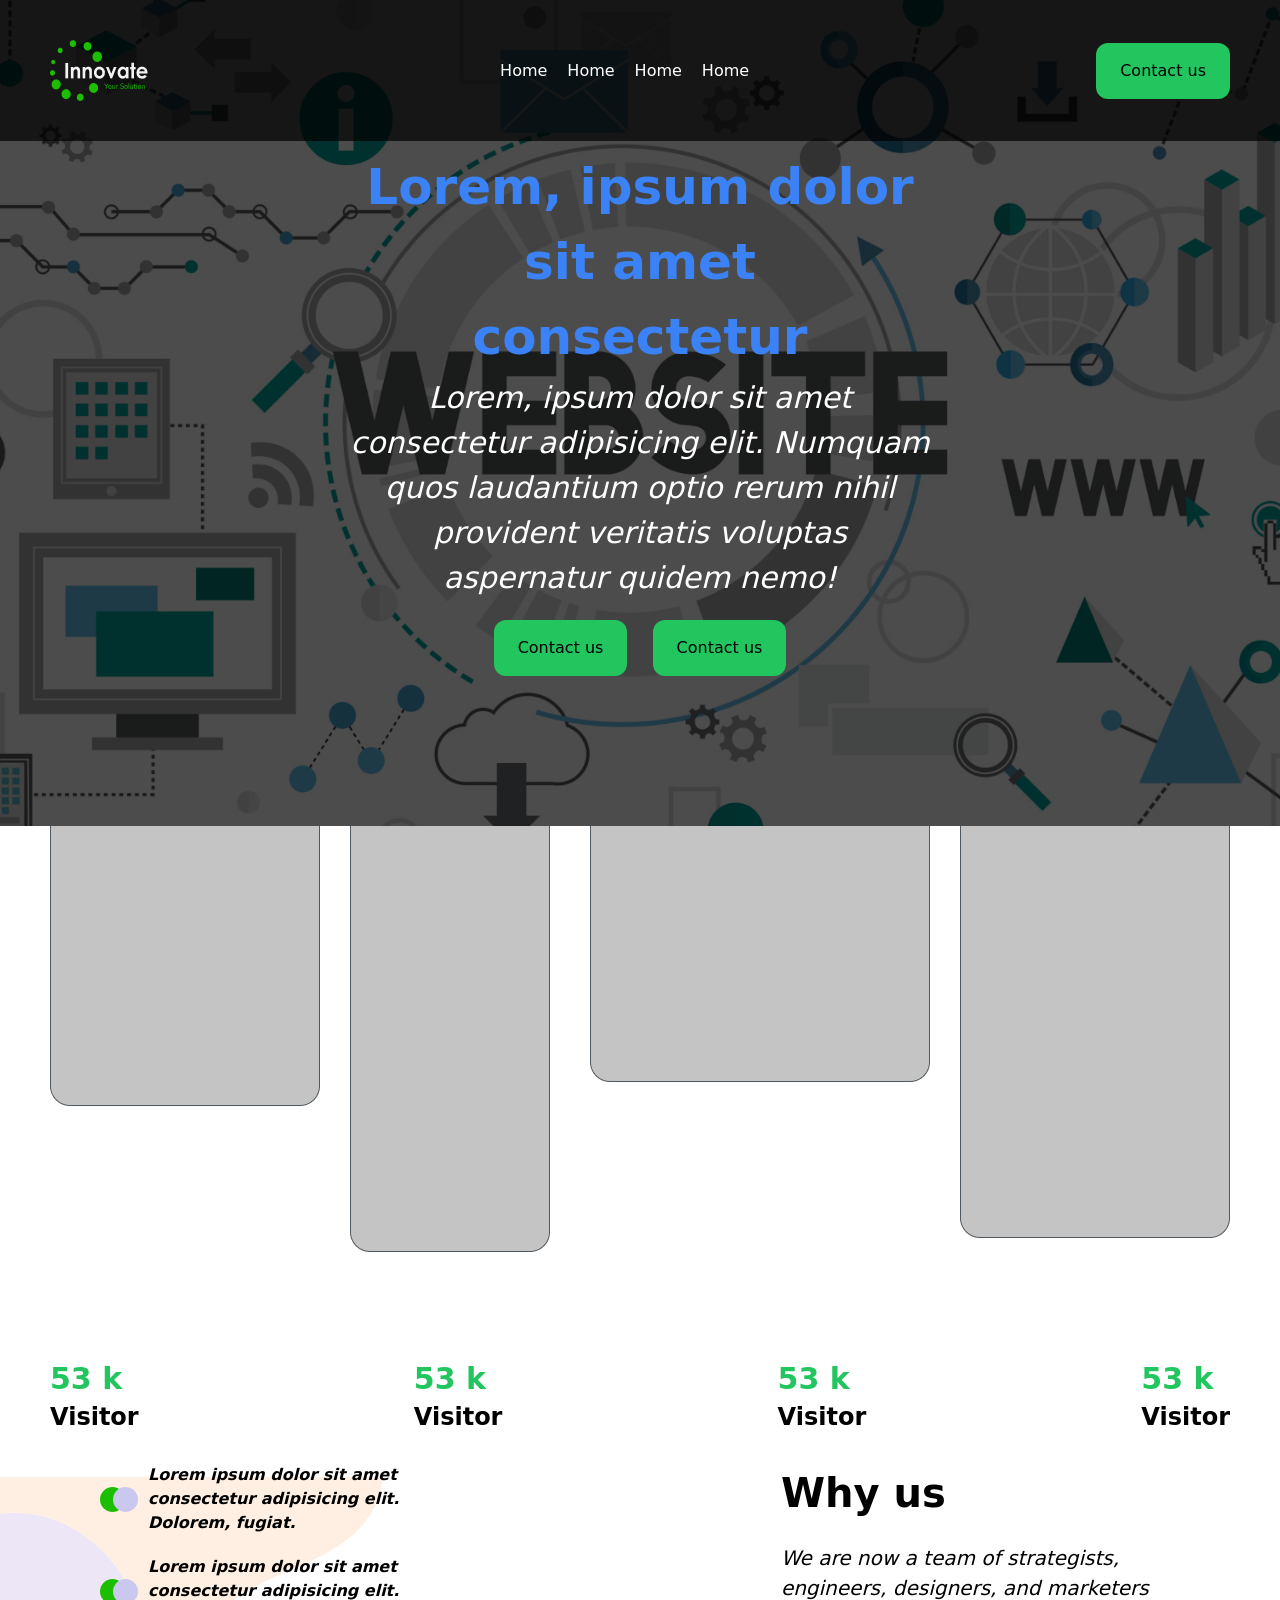
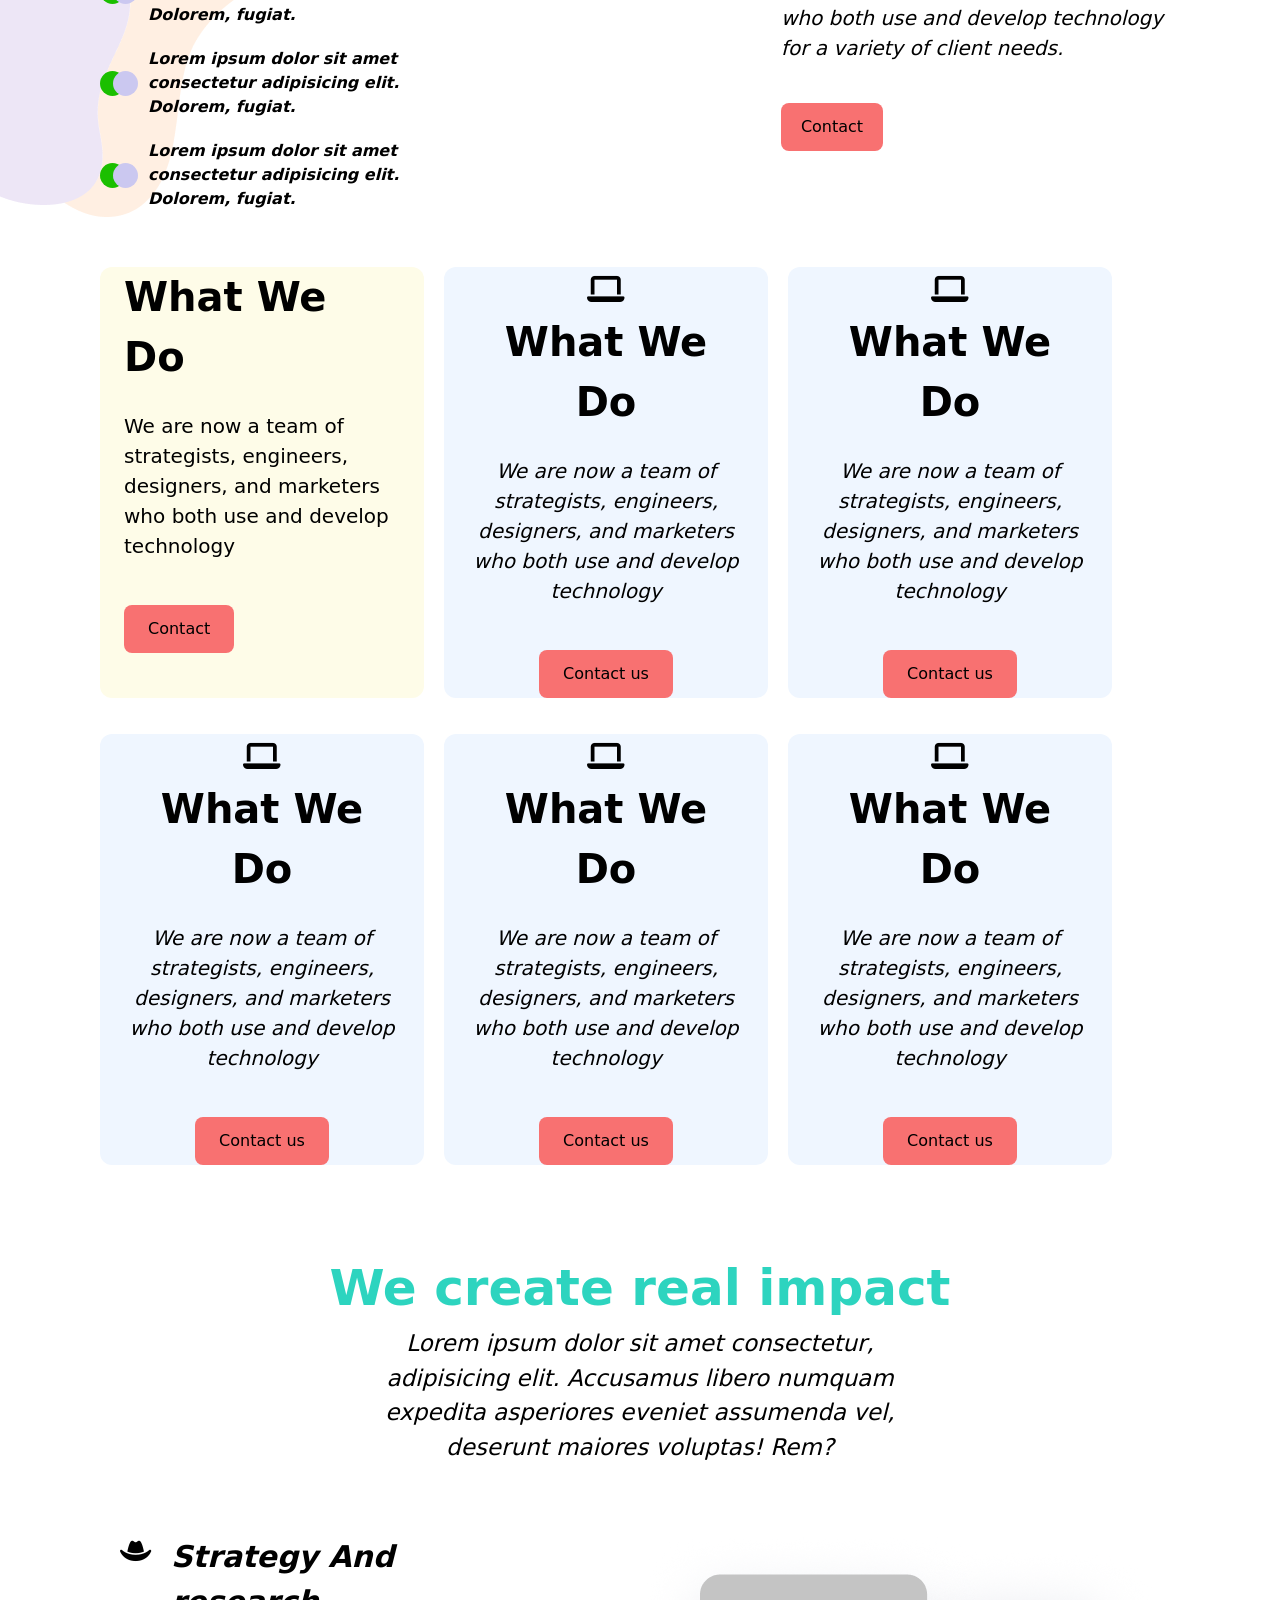
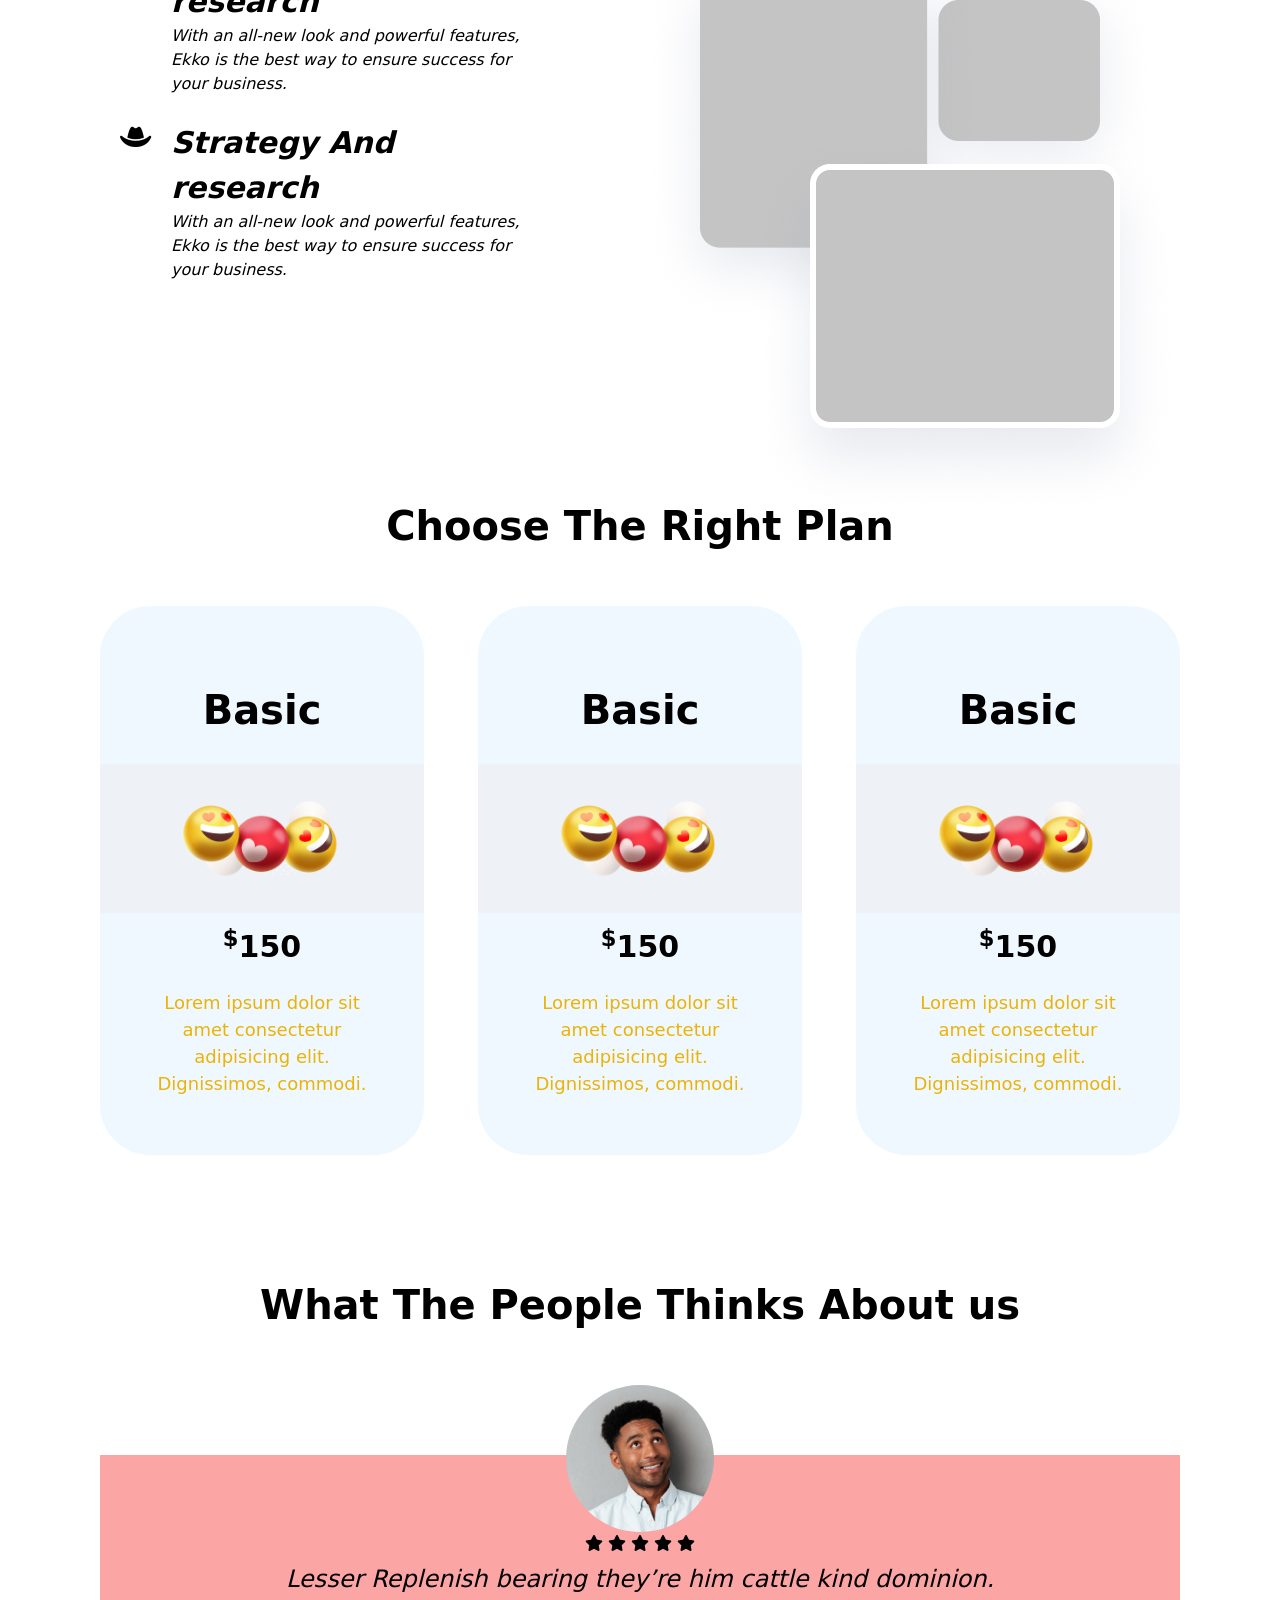
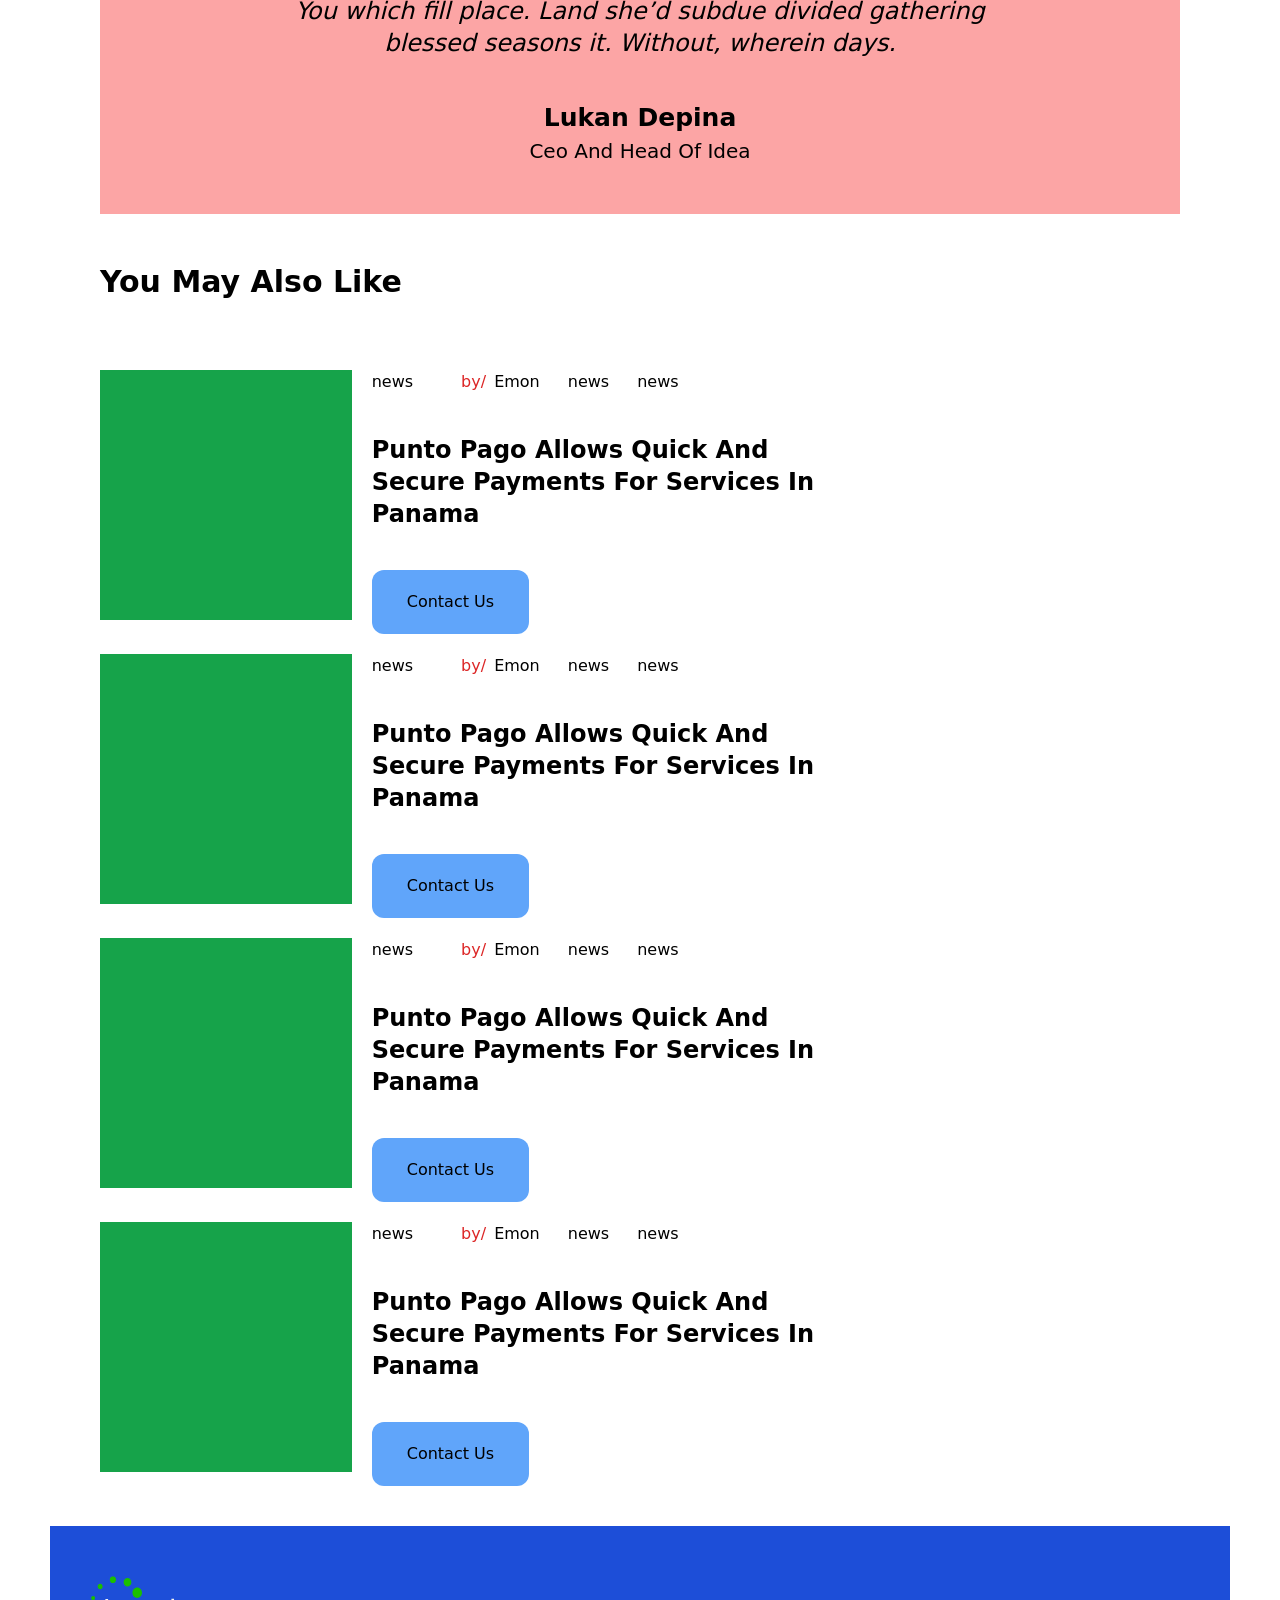
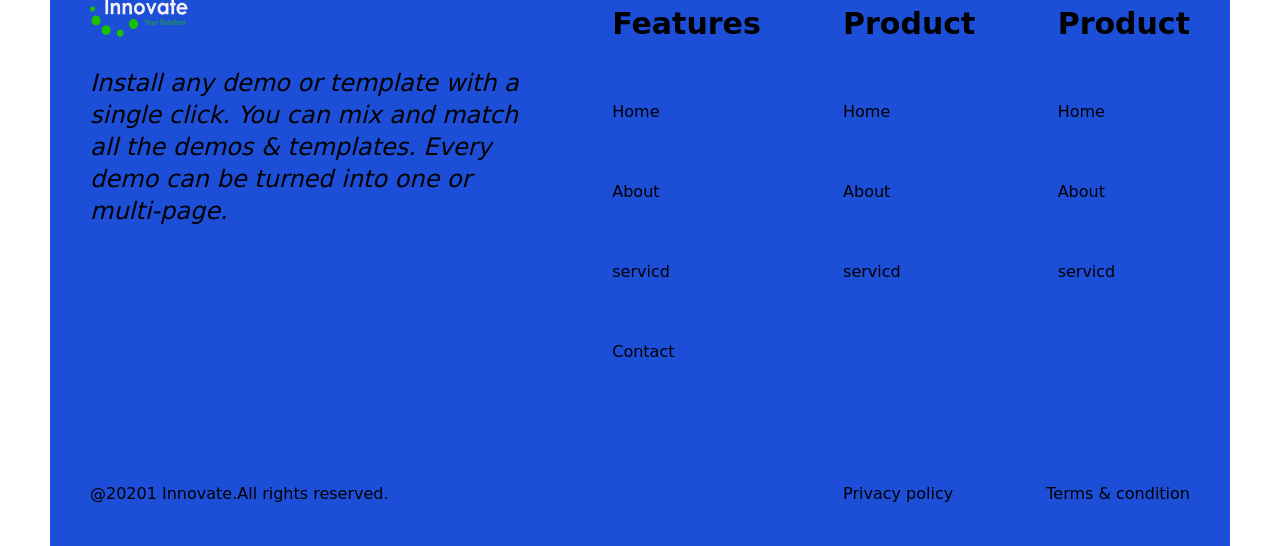
==== commit 0d390415: "first commit" ====
--- a/index.html
+++ b/index.html
@@ -25,7 +25,7 @@
         </div>
 
 
-        <button class="bg-green-500 py-4 px-6 rounded-xl hover:bg-opacity-0 border-dotted hover:border-2 hover:border-black-400"><a href="#">Contact us</a></button>
+        <button class="bg-green-500 py-4 px-6 rounded-xl hover:bg-opacity-0 hober:text-white border-dotted hover:border-2 hover:border-black-400"><a href="#">Contact us</a></button>
     </div>
 
 </div>
@@ -34,10 +34,10 @@
     <div class="bg-backimg bg-center bg-cover bg-no-repeat">
         <div class="bg-overly py-[150px]">
 
-            <h2 class="text-center text-blue-500 text-[50px] font-bold px-[350px]">Lorem, ipsum dolor sit amet consectetur</h2>
-            <p class="text-[30px] text-center text-white px-[350px] italic">Lorem, ipsum dolor sit amet consectetur adipisicing elit. Numquam quos laudantium optio rerum nihil provident veritatis voluptas aspernatur quidem nemo!</p>
-
-            <div class="text-center mt-5  gap-4">
+            <h2 class="text-center text-blue-500 text-[50px] font-bold px-[350px] py-[10px]">Lorem, ipsum dolor sit amet consectetur</h2>
+            <p class="text-[30px] text-center text-white px-[350px] italic py-5">Lorem, ipsum dolor sit amet consectetur adipisicing elit. Numquam quos laudantium optio rerum nihil provident veritatis voluptas aspernatur quidem nemo!</p>
+
+            <div class="text-center mt-5  gap-4 py-5">
                 <button class="bg-green-500 py-4 px-6 rounded-xl hover:bg-opacity-0 border-dotted hover:border-2 hover:border-black-400"><a href="#">Contact us</a></button>
 
             <button class="bg-green-500 py-4 px-6 rounded-xl hover:bg-opacity-0 border-dotted hover:border-2 hover:border-black-400 ml-5"><a href="#">Contact us</a></button>
@@ -79,7 +79,7 @@
             <img src="" alt="">
             <div class="max-w-[1080px] m-auto flex justify-between">
 
-                <div class=" mt-[300px]">
+                <div class=" mt-[250px]">
             
                 <div class="flex w-[60%] hover:shadow-2xl items-center mb-5 hover:py-[10px]  hover:bg-[rgba(203, 190, 190, 0.504)] hover:shadow-body hover:duration-300 delay-150 rounded-lg">
                     <div><svg width="38" height="25" viewBox="0 0 38 25" fill="none" xmlns="http://www.w3.org/2000/svg">
@@ -126,10 +126,7 @@
                 </div>
             </div>
 
-
-
-            
-               <div class="w-[40%] mt-[300px]">
+               <div class="w-[40%] mt-[250px]">
                 <h2 class=" font-bold text-[40px]">Why us</h2>   
                 <p class="text-[20px] italic font-normal py-[20px]	">We are now a team of strategists, engineers, designers, and marketers who both use and develop technology for a variety of client needs.</p>
 
@@ -223,12 +220,8 @@
                      </div>
                   </div>
 
-                  
-             
                  </div>
-      
-         
-              
+ 
                      <!-- image position part start -->
                      <div class="w-[50%] relative z-[-1]">
                       <div class="">
@@ -280,15 +273,11 @@
                     <h3 class="font-bold text-3xl py-4"><sup>$</sup>150</h3>
                     <p class="py-2 w-[70%] m-auto text-[18px] text-yellow-500">Lorem ipsum dolor sit amet consectetur adipisicing elit. Dignissimos, commodi.</p>
                 </div>
-          
-               
+ 
             </div>
           
          
            <!-- Choose The Right Plan end -->
-
-
-
            <!-- What The People Thinks About us start -->
             
 
